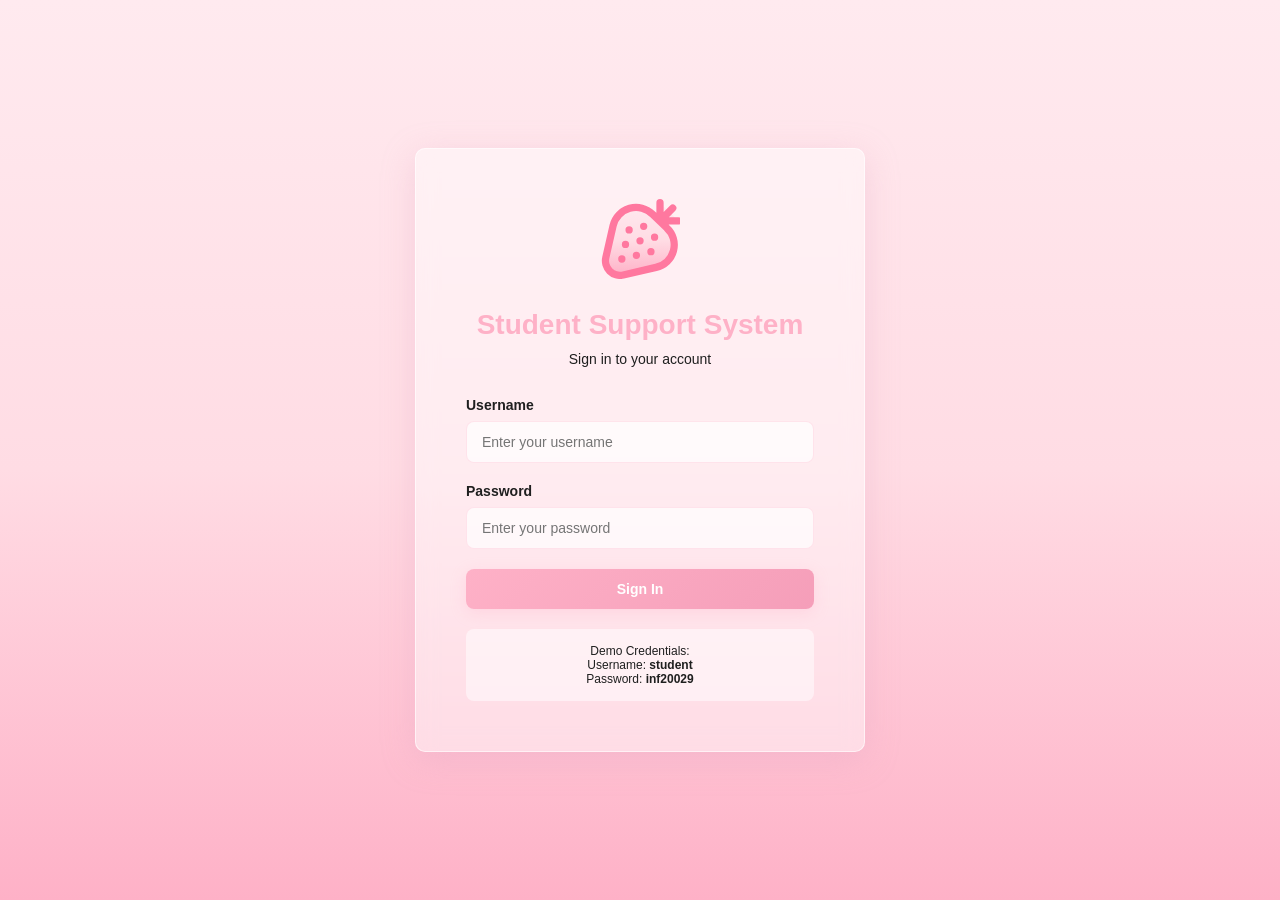
==== appointments.html @ 7bdc446b "web update ver 1" ====
<!DOCTYPE html>
<html lang="en">
<head>
    <meta charset="UTF-8">
    <meta name="viewport" content="width=device-width, initial-scale=1.0">
    <title>Appointments - Student Support System</title>
    <link rel="stylesheet" href="styles/styles.css">
</head>
<body>
    <div id="navbar-container"></div>
    
    <main class="main-content">
        <div class="container">
            <section class="appointments-section">
                <h1>Appointments</h1>
                
                <!-- Upcoming Appointments -->
                <div class="card glass-card">
                    <div class="card-header">
                        <h2>📅 Upcoming Appointments</h2>
                    </div>
                    <div class="card-body">
                        <div id="upcomingList" class="appointments-list">
                            <p class="placeholder-text">No upcoming appointments scheduled.</p>
                        </div>
                    </div>
                </div>

                <!-- Appointment Requests -->
                <div class="card glass-card">
                    <div class="card-header">
                        <h2>⏳ Appointment Requests</h2>
                    </div>
                    <div class="card-body">
                        <p class="section-description">Staff has requested appointments with you</p>
                        <div id="requestsList" class="appointments-list">
                            <p class="placeholder-text">No pending appointment requests.</p>
                        </div>
                    </div>
                </div>

                <!-- Past Appointments -->
                <div class="card glass-card">
                    <div class="card-header">
                        <h2>✓ Past Appointments</h2>
                    </div>
                    <div class="card-body">
                        <div id="pastList" class="appointments-list">
                            <p class="placeholder-text">No past appointments.</p>
                        </div>
                    </div>
                </div>
            </section>
        </div>
    </main>

    <!-- Appointment Detail Modal -->
    <div id="appointmentModal" class="modal">
        <div class="modal-content">
            <span class="close">&times;</span>
            <div id="appointmentDetail"></div>
        </div>
    </div>

    <div id="footer-container"></div>
    
    <script src="scripts/scripts.js"></script>
</body>
</html>
---- styles/styles.css ----
/*
 * Student Support System - Main Stylesheet
 * Colors:
 * - Background: linear-gradient(180deg, #FFEAEF 0%, #FFDCE4 52.08%, #FEB1C7 100%)
 * - Primary: #FEB1C7
 * - Secondary: #ffdce4
 * - Text: #1f1f1f
 */

* {
    margin: 0;
    padding: 0;
    box-sizing: border-box;
}

html, body {
    min-height: 100%;
    font-family: 'Segoe UI', Tahoma, Geneva, Verdana, sans-serif;
    color: #1f1f1f;
}

html {
    background: linear-gradient(180deg, #FFEAEF 0%, #FFDCE4 52.08%, #FEB1C7 100%);
}

body {
    background: transparent;
    min-height: 100vh;
    min-height: 100dvh;
    display: flex;
    flex-direction: column;
}

/* ============================================
   LOGIN PAGE
   ============================================ */

.login-page {
    display: flex;
    align-items: center;
    justify-content: center;
    min-height: 100vh;
}

.login-container {
    width: 100%;
    padding: 20px;
}

.login-card {
    width: 100%;
    max-width: 450px;
    margin: 0 auto;
    background: rgba(255, 255, 255, 0.45);
    border: 1px solid rgba(255, 255, 255, 0.6);
    border-radius: 10px;
    backdrop-filter: blur(10px);
    -webkit-backdrop-filter: blur(10px);
    box-shadow: 0 8px 32px 0 rgba(229, 169, 194, 0.37);
    padding: 50px;
    text-align: center;
    animation: slideUp 0.5s ease-out;
}

@keyframes slideUp {
    from {
        opacity: 0;
        transform: translateY(30px);
    }
    to {
        opacity: 1;
        transform: translateY(0);
    }
}

.logo-container {
    margin-bottom: 30px;
}

.logo {
    width: 80px;
    height: 80px;
    display: block;
    margin: 0 auto;
}

.login-card h1 {
    font-size: 28px;
    margin-bottom: 10px;
    color: #FEB1C7;
}

.subtitle {
    color: #1f1f1f;
    margin-bottom: 30px;
    font-size: 14px;
}

.login-form {
    display: flex;
    flex-direction: column;
    gap: 20px;
    margin-bottom: 20px;
}

.form-group {
    display: flex;
    flex-direction: column;
    text-align: left;
}

.form-group label {
    font-weight: 600;
    margin-bottom: 8px;
    color: #1f1f1f;
    font-size: 14px;
}

.form-group input,
.form-group select,
.form-group textarea {
    padding: 12px 15px;
    border: 1px solid rgba(254, 177, 199, 0.3);
    border-radius: 8px;
    background: rgba(255, 255, 255, 0.7);
    font-size: 14px;
    color: #1f1f1f;
    transition: all 0.3s ease;
    font-family: inherit;
}

.form-group input:focus,
.form-group select:focus,
.form-group textarea:focus {
    outline: none;
    background: rgba(255, 255, 255, 0.9);
    border-color: #FEB1C7;
    box-shadow: 0 0 0 3px rgba(254, 177, 199, 0.1);
}

.form-group select,
.form-group textarea {
    resize: vertical;
}

.error-message {
    color: #d32f2f;
    font-size: 13px;
    margin-top: 5px;
    display: none;
}

.error-message.show {
    display: block;
}

.login-help {
    color: #1f1f1f;
    font-size: 12px;
    background: rgba(255, 255, 255, 0.5);
    padding: 15px;
    border-radius: 8px;
    margin-top: 20px;
}

/* ============================================
   BUTTONS
   ============================================ */

.btn {
    padding: 12px 30px;
    border: none;
    border-radius: 8px;
    font-size: 14px;
    font-weight: 600;
    cursor: pointer;
    transition: all 0.3s ease;
    display: inline-block;
    text-decoration: none;
    text-align: center;
    box-shadow: 0 4px 15px 0 rgba(254, 177, 199, 0.3);
    font-family: inherit;
}

.btn-primary {
    background: linear-gradient(135deg, #FEB1C7 0%, #f59eb9 100%);
    color: white;
}

.btn-primary:hover {
    transform: translateY(-2px);
    box-shadow: 0 6px 20px 0 rgba(254, 177, 199, 0.5);
}

.btn-primary:active {
    transform: translateY(0);
}

.btn-secondary {
    background: rgba(255, 255, 255, 0.6);
    color: #1f1f1f;
    border: 1px solid rgba(254, 177, 199, 0.4);
}

.btn-secondary:hover {
    background: rgba(255, 255, 255, 0.8);
    transform: translateY(-2px);
}

.btn-danger {
    background: linear-gradient(135deg, #ff6b6b 0%, #ff5252 100%);
    color: white;
}

.btn-danger:hover {
    transform: translateY(-2px);
    box-shadow: 0 6px 20px 0 rgba(255, 107, 107, 0.4);
}

.btn-danger:active {
    transform: translateY(0);
}

.enquiries-card-header {
    display: flex;
    align-items: center;
    gap: 12px;
}

#viewAllEnquiriesBtn {
    margin-left: auto;
}

/* ============================================
   NAVIGATION BAR
   ============================================ */

.navbar {
    background: rgba(255, 255, 255, 0.45);
    border-bottom: 1px solid rgba(255, 255, 255, 0.6);
    backdrop-filter: blur(10px);
    -webkit-backdrop-filter: blur(10px);
    box-shadow: 0 4px 15px 0 rgba(229, 169, 194, 0.2);
    position: sticky;
    top: 0;
    z-index: 100;
}

.navbar-container {
    max-width: 1200px;
    margin: 0 auto;
    padding: 15px 20px;
    display: flex;
    justify-content: space-between;
    align-items: center;
}

.navbar-brand {
    display: flex;
    align-items: center;
    gap: 10px;
    cursor: pointer;
}

.navbar-logo {
    width: 40px;
    height: 40px;
}

.navbar-title {
    font-weight: 700;
    font-size: 18px;
    color: #FEB1C7;
}

.navbar-menu {
    display: flex;
    list-style: none;
    gap: 30px;
}

.nav-link {
    color: #1f1f1f;
    text-decoration: none;
    font-weight: 600;
    font-size: 14px;
    position: relative;
    transition: color 0.3s ease;
}

.nav-link::after {
    content: '';
    position: absolute;
    bottom: -5px;
    left: 0;
    width: 0;
    height: 2px;
    background: #FEB1C7;
    transition: width 0.3s ease;
}

.nav-link:hover {
    color: #FEB1C7;
}

.nav-link:hover::after {
    width: 100%;
}

.nav-link.active {
    color: #FEB1C7;
}

.nav-link.active::after {
    width: 100%;
}

.navbar-toggle {
    display: none;
    flex-direction: column;
    cursor: pointer;
    gap: 5px;
}

.navbar-toggle span {
    width: 25px;
    height: 3px;
    background: #1f1f1f;
    border-radius: 2px;
    transition: all 0.3s ease;
}

/* ============================================
   MAIN CONTENT
   ============================================ */

.main-content {
    flex: 1;
    padding: 40px 20px;
}

.container {
    max-width: 1200px;
    margin: 0 auto;
}

.dashboard-section,
.enquiries-page-section,
.appointments-section,
.settings-section {
    display: flex;
    flex-direction: column;
    gap: 30px;
}

.dashboard-section h1,
.enquiries-page-section h1,
.appointments-section h1,
.settings-section h1 {
    font-size: 32px;
    color: #1f1f1f;
    margin-bottom: 10px;
}

.dashboard-header {
    display: flex;
    justify-content: space-between;
    align-items: center;
    gap: 16px;
}

.notification-icon-btn {
    position: relative;
    width: 48px;
    height: 48px;
    border: 1px solid rgba(254, 177, 199, 0.4);
    border-radius: 50%;
    background: rgba(255, 255, 255, 0.7);
    box-shadow: 0 6px 20px 0 rgba(229, 169, 194, 0.28);
    cursor: pointer;
    transition: transform 0.25s ease, box-shadow 0.25s ease, background 0.25s ease;
}

.notification-icon-btn:hover {
    transform: translateY(-2px);
    background: rgba(255, 255, 255, 0.9);
    box-shadow: 0 10px 24px 0 rgba(229, 169, 194, 0.4);
}

.notification-icon {
    font-size: 22px;
    line-height: 1;
}

.notification-count {
    position: absolute;
    top: -4px;
    right: -4px;
    min-width: 22px;
    height: 22px;
    border-radius: 11px;
    background: #FEB1C7;
    color: #ffffff;
    font-size: 12px;
    font-weight: 700;
    display: inline-flex;
    align-items: center;
    justify-content: center;
    padding: 0 6px;
}

.notification-overlay {
    position: fixed;
    inset: 0;
    background: rgba(31, 31, 31, 0.35);
    backdrop-filter: blur(4px);
    -webkit-backdrop-filter: blur(4px);
    display: none;
    justify-content: center;
    align-items: flex-start;
    z-index: 220;
    padding: 100px 16px 24px;
}

.notification-overlay.show {
    display: flex;
}

.notification-panel {
    width: 100%;
    max-width: 520px;
    border-radius: 14px;
    overflow: hidden;
}

.notification-panel-header {
    display: flex;
    justify-content: space-between;
    align-items: center;
    padding: 16px 20px;
    background: rgba(254, 177, 199, 0.2);
    border-bottom: 1px solid rgba(255, 255, 255, 0.4);
}

.notification-panel-header h2 {
    font-size: 18px;
    margin: 0;
}

.notification-close-btn {
    border: none;
    background: transparent;
    color: #1f1f1f;
    font-size: 30px;
    line-height: 1;
    cursor: pointer;
}

.notification-list {
    padding: 16px;
}

/* ============================================
   GLASS MORPHISM CARDS
   ============================================ */

.glass-card {
    background: rgba(255, 255, 255, 0.45);
    border: 1px solid rgba(255, 255, 255, 0.6);
    border-radius: 15px;
    backdrop-filter: blur(10px);
    -webkit-backdrop-filter: blur(10px);
    box-shadow: 0 8px 32px 0 rgba(229, 169, 194, 0.37);
    overflow: hidden;
    transition: all 0.3s ease;
}

.glass-card:hover {
    box-shadow: 0 12px 40px 0 rgba(229, 169, 194, 0.5);
    transform: translateY(-5px);
}

.card-header {
    background: rgba(254, 177, 199, 0.2);
    padding: 20px;
    border-bottom: 1px solid rgba(255, 255, 255, 0.4);
}

.card-header h2 {
    font-size: 18px;
    color: #1f1f1f;
    margin: 0;
}

.card-body {
    padding: 25px;
}

.card {
    background: rgba(255, 255, 255, 0.45);
    border: 1px solid rgba(255, 255, 255, 0.6);
    border-radius: 15px;
    backdrop-filter: blur(10px);
    -webkit-backdrop-filter: blur(10px);
    box-shadow: 0 8px 32px 0 rgba(229, 169, 194, 0.37);
    overflow: hidden;
}

/* ============================================
   FORMS
   ============================================ */

.enquiry-form {
    display: flex;
    flex-direction: column;
    gap: 20px;
}

.settings-form {
    display: flex;
    flex-direction: column;
    gap: 20px;
}

.form-row {
    display: grid;
    grid-template-columns: 1fr 1fr;
    gap: 20px;
}

/* ============================================
   AI RESPONSE & NOTIFICATIONS
   ============================================ */

.ai-response-content {
    background: rgba(254, 177, 199, 0.1);
    padding: 15px;
    border-radius: 8px;
    margin-bottom: 20px;
    line-height: 1.6;
}

.notification-item {
    display: flex;
    gap: 15px;
    padding: 12px;
    background: rgba(254, 177, 199, 0.1);
    border-radius: 8px;
    margin-bottom: 10px;
    align-items: flex-start;
}

.notification-badge {
    display: inline-flex;
    align-items: center;
    justify-content: center;
    width: 28px;
    height: 28px;
    background: #FEB1C7;
    color: white;
    border-radius: 50%;
    font-weight: 700;
    font-size: 12px;
    flex-shrink: 0;
}

.notification-item p {
    margin: 0;
    color: #1f1f1f;
}

.response-actions {
    display: flex;
    gap: 10px;
    margin-top: 20px;
}

.response-actions .btn {
    flex: 1;
}

/* ============================================
   ENQUIRIES & APPOINTMENTS LIST
   ============================================ */

.enquiries-list,
.appointments-list {
    display: flex;
    flex-direction: column;
    gap: 15px;
}

.enquiry-item,
.appointment-item {
    background: rgba(254, 177, 199, 0.1);
    border-left: 4px solid #FEB1C7;
    padding: 15px;
    border-radius: 8px;
    cursor: pointer;
    transition: all 0.3s ease;
}

.enquiry-item:hover,
.appointment-item:hover {
    background: rgba(254, 177, 199, 0.2);
    transform: translateX(5px);
}

.enquiry-item h3,
.appointment-item h3 {
    margin: 0 0 8px 0;
    font-size: 16px;
    color: #1f1f1f;
}

.enquiry-item p,
.appointment-item p {
    margin: 0;
    font-size: 13px;
    color: #1f1f1f;
    opacity: 0.8;
}

.enquiry-item .status-badge,
.appointment-item .status-badge {
    display: inline-block;
    padding: 4px 10px;
    border-radius: 20px;
    font-size: 11px;
    font-weight: 600;
    margin-top: 8px;
}

.status-badge.pending {
    background: rgba(255, 193, 7, 0.2);
    color: #f57f17;
}

.status-badge.completed {
    background: rgba(76, 175, 80, 0.2);
    color: #388e3c;
}

.status-badge.in-progress {
    background: rgba(33, 150, 243, 0.2);
    color: #1565c0;
}

.status-badge.resolved {
    background: rgba(76, 175, 80, 0.2);
    color: #388e3c;
}

.status-badge.not-resolved {
    background: rgba(255, 107, 107, 0.2);
    color: #c62828;
}

.enquiries-search-group {
    margin-bottom: 20px;
}

.enquiry-history-list {
    display: grid;
    grid-template-columns: 1fr;
    gap: 16px;
}

.enquiry-history-item {
    border: 1px solid rgba(254, 177, 199, 0.35);
    background: rgba(255, 255, 255, 0.55);
    border-radius: 12px;
    padding: 16px;
}

.enquiry-history-top {
    display: flex;
    justify-content: space-between;
    align-items: center;
    gap: 12px;
    margin-bottom: 12px;
}

.enquiry-history-top h3 {
    margin: 0;
    font-size: 17px;
}

.enquiry-history-meta {
    display: grid;
    grid-template-columns: repeat(2, minmax(0, 1fr));
    gap: 8px 14px;
    margin-bottom: 12px;
}

.enquiry-history-meta p,
.enquiry-history-body p {
    margin: 0;
    font-size: 13px;
    line-height: 1.45;
}

.enquiry-history-body {
    display: grid;
    gap: 8px;
}

.placeholder-text {
    color: #1f1f1f;
    opacity: 0.6;
    text-align: center;
    padding: 30px 0;
    font-size: 14px;
}

/* ============================================
   APPOINTMENTS DETAIL
   ============================================ */

.appointment-detail-content h2 {
    margin-bottom: 20px;
    font-size: 22px;
}

.appointment-info {
    display: grid;
    gap: 15px;
    margin-bottom: 20px;
}

.info-item {
    display: flex;
    justify-content: space-between;
    padding: 10px 0;
    border-bottom: 1px solid rgba(254, 177, 199, 0.2);
}

.info-label {
    font-weight: 600;
    color: #1f1f1f;
}

.info-value {
    color: #1f1f1f;
    opacity: 0.8;
}

/* ============================================
   SETTINGS
   ============================================ */

.settings-option {
    padding: 20px 0;
}

.settings-option:not(:last-child) {
    border-bottom: 1px solid rgba(254, 177, 199, 0.2);
}

.settings-option h3 {
    margin: 0 0 8px 0;
    font-size: 16px;
    color: #1f1f1f;
}

.settings-option p {
    margin: 0 0 12px 0;
    font-size: 13px;
    color: #1f1f1f;
    opacity: 0.7;
}

.settings-form .form-row {
    grid-template-columns: 1fr;
}

.settings-option label {
    display: flex;
    align-items: center;
    gap: 10px;
    cursor: pointer;
    margin-bottom: 10px;
    color: #1f1f1f;
}

.settings-option input[type="checkbox"] {
    width: 18px;
    height: 18px;
    cursor: pointer;
    accent-color: #FEB1C7;
}

.danger-zone {
    border-color: rgba(255, 107, 107, 0.3);
}

.danger-zone .card-header {
    background: rgba(255, 107, 107, 0.1);
}

/* ============================================
   MODAL
   ============================================ */

.modal {
    display: none;
    position: fixed;
    z-index: 200;
    left: 0;
    top: 0;
    width: 100%;
    height: 100%;
    background-color: rgba(31, 31, 31, 0.5);
    backdrop-filter: blur(5px);
}

.modal.show {
    display: flex;
    align-items: center;
    justify-content: center;
}

.modal-content {
    background: rgba(255, 255, 255, 0.95);
    padding: 30px;
    border-radius: 15px;
    border: 1px solid rgba(255, 255, 255, 0.6);
    position: relative;
    max-width: 600px;
    width: 90%;
    max-height: 80vh;
    overflow-y: auto;
    box-shadow: 0 8px 32px 0 rgba(229, 169, 194, 0.37);
}

.close {
    position: absolute;
    right: 15px;
    top: 15px;
    font-size: 28px;
    font-weight: bold;
    cursor: pointer;
    color: #1f1f1f;
    transition: color 0.3s ease;
}

.close:hover {
    color: #FEB1C7;
}

/* ============================================
   FOOTER
   ============================================ */

.footer {
    background: rgba(255, 255, 255, 0.45);
    border-top: 1px solid rgba(255, 255, 255, 0.6);
    backdrop-filter: blur(10px);
    -webkit-backdrop-filter: blur(10px);
    padding: 40px 20px 20px;
    margin-top: 40px;
}

.footer-container {
    max-width: 1200px;
    margin: 0 auto;
}

.footer-content {
    display: grid;
    grid-template-columns: repeat(auto-fit, minmax(250px, 1fr));
    gap: 30px;
    margin-bottom: 30px;
}

.footer-section h3,
.footer-section h4 {
    color: #FEB1C7;
    margin-bottom: 12px;
}

.footer-section p {
    color: #1f1f1f;
    font-size: 13px;
    line-height: 1.6;
}

.footer-section ul {
    list-style: none;
}

.footer-section a {
    color: #1f1f1f;
    text-decoration: none;
    font-size: 13px;
    transition: color 0.3s ease;
}

.footer-section a:hover {
    color: #FEB1C7;
}

.footer-bottom {
    text-align: center;
    padding-top: 20px;
    border-top: 1px solid rgba(254, 177, 199, 0.2);
    color: #1f1f1f;
    font-size: 12px;
}

/* ============================================
   RESPONSIVE DESIGN
   ============================================ */

@media (max-width: 768px) {
    .navbar-menu {
        display: none;
    }

    .navbar-toggle {
        display: flex;
    }

    .navbar-menu.active {
        display: flex;
        flex-direction: column;
        position: absolute;
        top: 60px;
        left: 0;
        right: 0;
        background: rgba(255, 255, 255, 0.95);
        border-bottom: 1px solid rgba(254, 177, 199, 0.2);
        padding: 20px;
        gap: 10px;
        z-index: 99;
    }

    .login-card {
        padding: 30px 20px;
    }

    .form-row {
        grid-template-columns: 1fr;
    }

    .response-actions {
        flex-direction: column;
    }

    .response-actions .btn {
        width: 100%;
    }

    .dashboard-section h1,
    .enquiries-page-section h1,
    .appointments-section h1,
    .settings-section h1 {
        font-size: 24px;
    }

    .dashboard-header {
        align-items: flex-start;
    }

    .card-header h2 {
        font-size: 16px;
    }

    .footer-content {
        grid-template-columns: 1fr;
    }

    .modal-content {
        width: 95%;
    }

    .main-content {
        padding: 20px 10px;
    }
}

@media (max-width: 480px) {
    .login-card {
        padding: 20px;
    }

    .navbar-container {
        padding: 10px 15px;
    }

    .navbar-title {
        font-size: 14px;
    }

    .navbar-logo {
        width: 35px;
        height: 35px;
    }

    .btn {
        padding: 10px 20px;
        font-size: 13px;
    }

    .dashboard-section h1,
    .enquiries-page-section h1,
    .appointments-section h1,
    .settings-section h1 {
        font-size: 20px;
    }

    .enquiry-history-meta {
        grid-template-columns: 1fr;
    }

    .notification-icon-btn {
        width: 44px;
        height: 44px;
    }

    .notification-overlay {
        padding-top: 84px;
    }

    .card-body {
        padding: 15px;
    }

    .card-header {
        padding: 15px;
    }

    .notification-item {
        gap: 10px;
    }
}
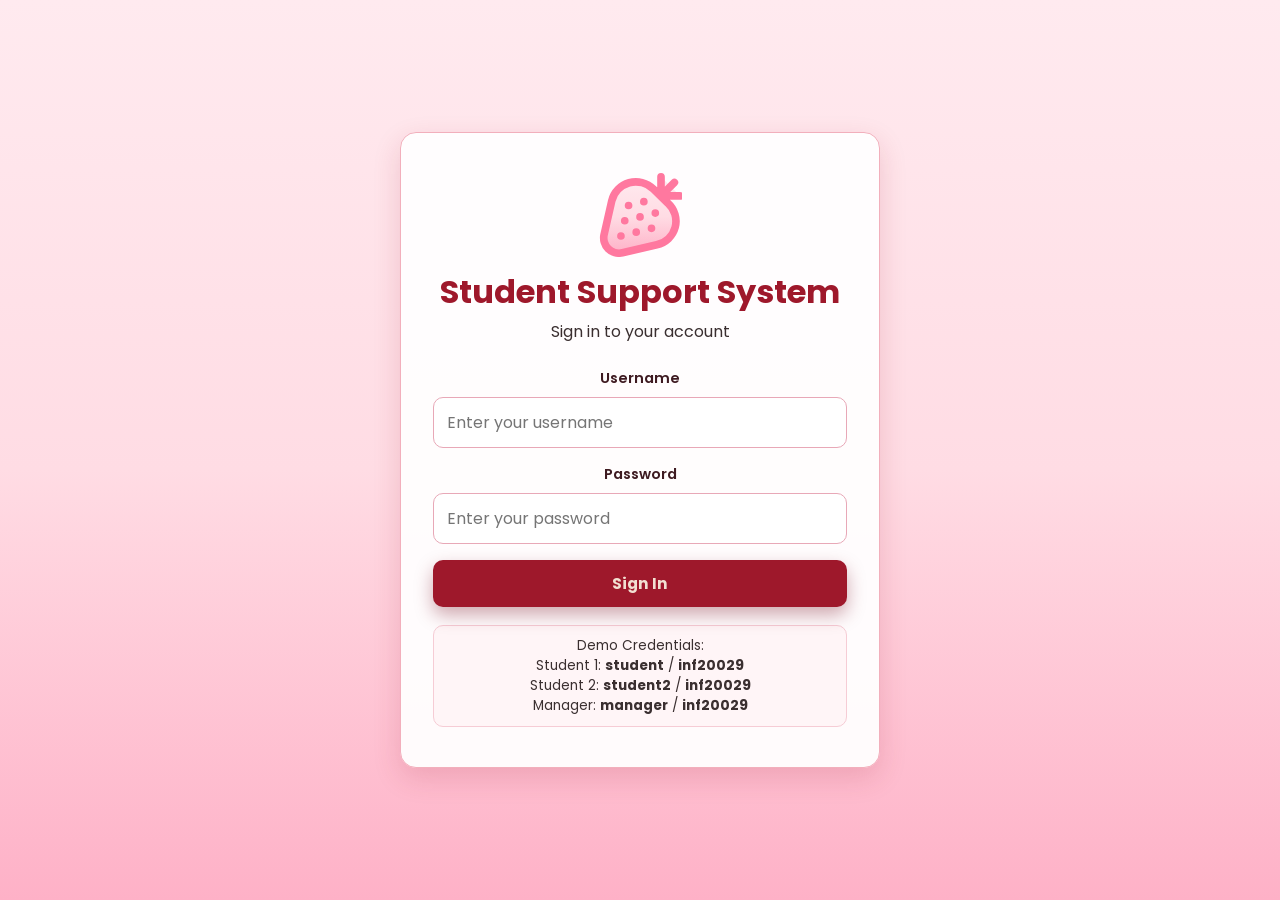
==== commit 14738798: "function update: 2 sided web, change theme to achieve higher contrast, remove AI query and include a" ====
--- a/appointments.html
+++ b/appointments.html
@@ -8,62 +8,141 @@
 </head>
 <body>
     <div id="navbar-container"></div>
-    
+
     <main class="main-content">
         <div class="container">
             <section class="appointments-section">
                 <h1>Appointments</h1>
-                
-                <!-- Upcoming Appointments -->
-                <div class="card glass-card">
+
+                <article class="card manager-only" id="managerRequestCard" hidden>
                     <div class="card-header">
-                        <h2>📅 Upcoming Appointments</h2>
+                        <h2>Request Appointment (Manager)</h2>
                     </div>
                     <div class="card-body">
-                        <div id="upcomingList" class="appointments-list">
-                            <p class="placeholder-text">No upcoming appointments scheduled.</p>
+                        <form id="managerRequestForm" class="enquiry-form">
+                            <div class="form-group">
+                                <label for="managerEnquirySelect">Pending Enquiry</label>
+                                <select id="managerEnquirySelect" required></select>
+                            </div>
+                            <div class="form-group">
+                                <label for="managerStaffName">Staff Name</label>
+                                <input id="managerStaffName" type="text" placeholder="e.g. Ms. Rachel Nguyen" required>
+                            </div>
+                            <div class="form-group">
+                                <label for="managerInviteMessage">Message</label>
+                                <textarea id="managerInviteMessage" rows="3" placeholder="Add request details..." required></textarea>
+                            </div>
+                            <button type="submit" class="btn btn-primary">Create Appointment Request</button>
+                        </form>
+                    </div>
+                </article>
+
+                <article class="card">
+                    <div class="card-header">
+                        <h2>Pending Invitations</h2>
+                    </div>
+                    <div class="card-body">
+                        <p class="field-note">Students can book appointments only from staff invitations and available schedules.</p>
+                        <div class="table-wrap">
+                            <table class="data-table">
+                                <thead>
+                                    <tr>
+                                        <th>Invitation ID</th>
+                                        <th>Staff In Charge</th>
+                                        <th>Linked Enquiry</th>
+                                        <th>Message</th>
+                                        <th>Action</th>
+                                    </tr>
+                                </thead>
+                                <tbody id="invitationTableBody">
+                                    <tr>
+                                        <td colspan="5" class="empty-cell">No pending invitations.</td>
+                                    </tr>
+                                </tbody>
+                            </table>
                         </div>
                     </div>
-                </div>
+                </article>
 
-                <!-- Appointment Requests -->
-                <div class="card glass-card">
+                <article class="card">
                     <div class="card-header">
-                        <h2>⏳ Appointment Requests</h2>
+                        <h2>Upcoming Appointments</h2>
                     </div>
                     <div class="card-body">
-                        <p class="section-description">Staff has requested appointments with you</p>
-                        <div id="requestsList" class="appointments-list">
-                            <p class="placeholder-text">No pending appointment requests.</p>
+                        <div class="table-wrap">
+                            <table class="data-table">
+                                <thead>
+                                    <tr>
+                                        <th>Appointment ID</th>
+                                        <th>Enquiry ID</th>
+                                        <th>Staff</th>
+                                        <th>DateTime</th>
+                                        <th>Location</th>
+                                        <th>View</th>
+                                    </tr>
+                                </thead>
+                                <tbody id="upcomingAppointmentBody">
+                                    <tr>
+                                        <td colspan="6" class="empty-cell">No upcoming appointments.</td>
+                                    </tr>
+                                </tbody>
+                            </table>
                         </div>
                     </div>
-                </div>
+                </article>
 
-                <!-- Past Appointments -->
-                <div class="card glass-card">
+                <article class="card">
                     <div class="card-header">
-                        <h2>✓ Past Appointments</h2>
+                        <h2>Past Appointments</h2>
                     </div>
                     <div class="card-body">
-                        <div id="pastList" class="appointments-list">
-                            <p class="placeholder-text">No past appointments.</p>
+                        <div class="table-wrap">
+                            <table class="data-table">
+                                <thead>
+                                    <tr>
+                                        <th>Appointment ID</th>
+                                        <th>Enquiry ID</th>
+                                        <th>Staff</th>
+                                        <th>DateTime</th>
+                                        <th>Location</th>
+                                        <th>View</th>
+                                    </tr>
+                                </thead>
+                                <tbody id="pastAppointmentBody">
+                                    <tr>
+                                        <td colspan="6" class="empty-cell">No past appointments.</td>
+                                    </tr>
+                                </tbody>
+                            </table>
                         </div>
                     </div>
-                </div>
+                </article>
             </section>
         </div>
     </main>
 
-    <!-- Appointment Detail Modal -->
-    <div id="appointmentModal" class="modal">
+    <div id="appointmentDetailModal" class="modal">
         <div class="modal-content">
-            <span class="close">&times;</span>
-            <div id="appointmentDetail"></div>
+            <button id="appointmentDetailClose" class="close" type="button" aria-label="Close appointment detail">&times;</button>
+            <h2>Appointment Detail</h2>
+            <div id="appointmentDetailBody"></div>
+        </div>
+    </div>
+
+    <div id="bookingModal" class="modal">
+        <div class="modal-content">
+            <button id="bookingClose" class="close" type="button" aria-label="Close booking modal">&times;</button>
+            <h2 id="bookingTitle">Book Appointment</h2>
+            <p class="field-note">Select one available schedule. Unavailable slots are disabled.</p>
+            <div id="bookingSlots" class="booking-slot-grid"></div>
+            <div class="modal-footer-actions">
+                <button id="confirmBookingBtn" type="button" class="btn btn-primary">Confirm Booking</button>
+            </div>
         </div>
     </div>
 
     <div id="footer-container"></div>
-    
+
     <script src="scripts/scripts.js"></script>
 </body>
 </html>
--- a/styles/styles.css
+++ b/styles/styles.css
@@ -1,11 +1,17 @@
-/*
- * Student Support System - Main Stylesheet
- * Colors:
- * - Background: linear-gradient(180deg, #FFEAEF 0%, #FFDCE4 52.08%, #FEB1C7 100%)
- * - Primary: #FEB1C7
- * - Secondary: #ffdce4
- * - Text: #1f1f1f
- */
+@import url('https://fonts.googleapis.com/css2?family=Poppins:wght@400;500;600;700;800&display=swap');
+
+:root {
+    --bg-gradient: linear-gradient(180deg, #FFEAEF 0%, #FFDCE4 52.08%, #FEB1C7 100%);
+    --primary: #9e182b;
+    --primary-text: #f2e0d2;
+    --secondary: #f9cb56;
+    --secondary-text: #9e182b;
+    --ink: #1f1f1f;
+    --card-bg: rgba(255, 255, 255, 0.94);
+    --card-border: #f2afbc;
+    --card-shadow: 0 10px 28px rgba(158, 24, 43, 0.16);
+    --focus-ring: 0 0 0 3px rgba(249, 203, 86, 0.45);
+}
 
 * {
     margin: 0;
@@ -13,14 +19,15 @@
     box-sizing: border-box;
 }
 
-html, body {
+html,
+body {
     min-height: 100%;
-    font-family: 'Segoe UI', Tahoma, Geneva, Verdana, sans-serif;
-    color: #1f1f1f;
+    font-family: 'Poppins', sans-serif;
+    color: var(--ink);
 }
 
 html {
-    background: linear-gradient(180deg, #FFEAEF 0%, #FFDCE4 52.08%, #FEB1C7 100%);
+    background: var(--bg-gradient);
 }
 
 body {
@@ -31,377 +38,579 @@
     flex-direction: column;
 }
 
-/* ============================================
-   LOGIN PAGE
-   ============================================ */
+.main-content {
+    flex: 1;
+    padding: 36px 20px;
+}
+
+.container {
+    width: min(1220px, 100%);
+    margin: 0 auto;
+}
+
+h1 {
+    font-size: clamp(1.5rem, 1.2rem + 1.2vw, 2rem);
+    line-height: 1.2;
+    color: var(--ink);
+}
+
+h2 {
+    font-size: clamp(1.1rem, 1rem + 0.4vw, 1.35rem);
+}
+
+/* Login */
 
 .login-page {
     display: flex;
     align-items: center;
     justify-content: center;
-    min-height: 100vh;
+    padding: 24px;
 }
 
 .login-container {
     width: 100%;
+    max-width: 480px;
+}
+
+.login-card {
+    background: var(--card-bg);
+    border: 1px solid var(--card-border);
+    border-radius: 16px;
+    box-shadow: var(--card-shadow);
+    padding: 40px 32px;
+    text-align: center;
+}
+
+.logo {
+    width: 84px;
+    height: 84px;
+    margin: 0 auto 16px;
+    display: block;
+}
+
+.login-card h1 {
+    color: var(--primary);
+    margin-bottom: 8px;
+}
+
+.subtitle {
+    color: #3a2f30;
+    margin-bottom: 24px;
+}
+
+.login-form {
+    display: grid;
+    gap: 16px;
+}
+
+.login-help {
+    margin-top: 18px;
+    font-size: 0.85rem;
+    color: #3a2f30;
+    background: #fff5f7;
+    border: 1px solid #f6ccd5;
+    border-radius: 10px;
+    padding: 10px;
+}
+
+/* Navbar */
+
+.navbar {
+    background: var(--primary);
+    color: var(--primary-text);
+    border-bottom: 1px solid rgba(242, 224, 210, 0.35);
+    box-shadow: 0 8px 20px rgba(107, 11, 25, 0.35);
+    position: sticky;
+    top: 0;
+    z-index: 100;
+}
+
+.navbar-container {
+    width: min(1220px, 100%);
+    margin: 0 auto;
+    padding: 14px 20px;
+    display: flex;
+    align-items: center;
+    justify-content: space-between;
+    gap: 16px;
+}
+
+.navbar-brand {
+    display: flex;
+    align-items: center;
+    gap: 10px;
+}
+
+.navbar-logo {
+    width: 40px;
+    height: 40px;
+}
+
+.navbar-title {
+    color: var(--primary-text);
+    font-weight: 700;
+    letter-spacing: 0.3px;
+}
+
+.navbar-menu {
+    list-style: none;
+    display: flex;
+    align-items: center;
+    gap: 22px;
+}
+
+.nav-link {
+    color: var(--primary-text);
+    text-decoration: none;
+    font-weight: 600;
+    font-size: 0.92rem;
+    position: relative;
+    padding-bottom: 2px;
+}
+
+.nav-link::after {
+    content: '';
+    position: absolute;
+    left: 0;
+    bottom: -5px;
+    width: 0;
+    height: 2px;
+    background: var(--secondary);
+    transition: width 0.25s ease;
+}
+
+.nav-link:hover,
+.nav-link.active {
+    color: #fff8ee;
+}
+
+.nav-link:hover::after,
+.nav-link.active::after {
+    width: 100%;
+}
+
+.navbar-toggle {
+    display: none;
+    flex-direction: column;
+    gap: 5px;
+    cursor: pointer;
+}
+
+.navbar-toggle span {
+    width: 24px;
+    height: 3px;
+    border-radius: 2px;
+    background: var(--primary-text);
+}
+
+/* Cards */
+
+.card {
+    background: var(--card-bg);
+    border: 1px solid var(--card-border);
+    border-radius: 16px;
+    box-shadow: var(--card-shadow);
+    overflow: hidden;
+}
+
+.card-header {
+    background: linear-gradient(180deg, #fff8fa 0%, #ffeef2 100%);
+    border-bottom: 1px solid #f4c5cf;
+    padding: 18px 20px;
+}
+
+.card-header h2 {
+    color: #3e1820;
+}
+
+.card-body {
     padding: 20px;
 }
 
-.login-card {
-    width: 100%;
-    max-width: 450px;
-    margin: 0 auto;
-    background: rgba(255, 255, 255, 0.45);
-    border: 1px solid rgba(255, 255, 255, 0.6);
-    border-radius: 10px;
-    backdrop-filter: blur(10px);
-    -webkit-backdrop-filter: blur(10px);
-    box-shadow: 0 8px 32px 0 rgba(229, 169, 194, 0.37);
-    padding: 50px;
-    text-align: center;
-    animation: slideUp 0.5s ease-out;
-}
-
-@keyframes slideUp {
-    from {
-        opacity: 0;
-        transform: translateY(30px);
-    }
-    to {
-        opacity: 1;
-        transform: translateY(0);
-    }
-}
-
-.logo-container {
-    margin-bottom: 30px;
-}
-
-.logo {
-    width: 80px;
-    height: 80px;
-    display: block;
-    margin: 0 auto;
-}
-
-.login-card h1 {
-    font-size: 28px;
-    margin-bottom: 10px;
-    color: #FEB1C7;
-}
-
-.subtitle {
-    color: #1f1f1f;
-    margin-bottom: 30px;
-    font-size: 14px;
-}
-
-.login-form {
-    display: flex;
-    flex-direction: column;
+.dashboard-section,
+.enquiries-page-section,
+.appointments-section,
+.settings-section {
+    display: grid;
+    gap: 22px;
+}
+
+.dashboard-grid {
+    display: grid;
+    grid-template-columns: 1.8fr 1fr;
     gap: 20px;
-    margin-bottom: 20px;
-}
+    align-items: start;
+}
+
+.dashboard-main,
+.dashboard-side {
+    display: grid;
+    gap: 20px;
+}
+
+.sticky-side-card {
+    position: sticky;
+    top: 88px;
+}
+
+.dashboard-header {
+    display: flex;
+    align-items: center;
+    justify-content: space-between;
+    gap: 14px;
+}
+
+.role-greeting {
+    margin-top: 4px;
+    color: #5b2730;
+    font-size: 0.92rem;
+    font-weight: 600;
+}
+
+.manager-metric-grid {
+    display: grid;
+    grid-template-columns: repeat(3, minmax(0, 1fr));
+    gap: 12px;
+}
+
+.metric-item {
+    background: #fff5f8;
+    border: 1px solid #f2c1cd;
+    border-radius: 12px;
+    padding: 14px;
+}
+
+.metric-label {
+    font-size: 0.83rem;
+    color: #6d3a45;
+    margin-bottom: 8px;
+}
+
+.metric-value {
+    font-size: 1.7rem;
+    color: #8b1a2f;
+    font-weight: 800;
+    line-height: 1;
+}
+
+.staff-kpi-grid {
+    display: grid;
+    grid-template-columns: repeat(auto-fit, minmax(210px, 1fr));
+    gap: 12px;
+}
+
+.staff-kpi-card {
+    border: 1px solid #f0b9c7;
+    border-radius: 12px;
+    background: #fff;
+    padding: 14px;
+    text-align: left;
+    cursor: pointer;
+    transition: transform 0.2s ease, box-shadow 0.2s ease;
+}
+
+.staff-kpi-card:hover {
+    transform: translateY(-2px);
+    box-shadow: 0 10px 18px rgba(133, 25, 47, 0.14);
+}
+
+.staff-kpi-card h3 {
+    color: #4e1b26;
+    margin-bottom: 8px;
+}
+
+.staff-kpi-card p {
+    color: #312325;
+    font-size: 0.87rem;
+    margin-bottom: 4px;
+}
+
+/* Forms */
 
 .form-group {
-    display: flex;
-    flex-direction: column;
-    text-align: left;
+    display: grid;
+    gap: 8px;
 }
 
 .form-group label {
+    font-size: 0.9rem;
+    color: #3e1b21;
     font-weight: 600;
-    margin-bottom: 8px;
-    color: #1f1f1f;
-    font-size: 14px;
 }
 
 .form-group input,
 .form-group select,
 .form-group textarea {
-    padding: 12px 15px;
-    border: 1px solid rgba(254, 177, 199, 0.3);
-    border-radius: 8px;
-    background: rgba(255, 255, 255, 0.7);
-    font-size: 14px;
-    color: #1f1f1f;
-    transition: all 0.3s ease;
-    font-family: inherit;
+    width: 100%;
+    border: 1px solid #e8a8b7;
+    border-radius: 10px;
+    padding: 12px 13px;
+    background: #fff;
+    color: var(--ink);
+    font: inherit;
 }
 
 .form-group input:focus,
 .form-group select:focus,
 .form-group textarea:focus {
     outline: none;
-    background: rgba(255, 255, 255, 0.9);
-    border-color: #FEB1C7;
-    box-shadow: 0 0 0 3px rgba(254, 177, 199, 0.1);
-}
-
-.form-group select,
-.form-group textarea {
-    resize: vertical;
+    border-color: #ce3f5a;
+    box-shadow: var(--focus-ring);
+}
+
+.field-note {
+    color: #56343a;
+    font-size: 0.86rem;
 }
 
 .error-message {
-    color: #d32f2f;
-    font-size: 13px;
-    margin-top: 5px;
     display: none;
+    color: #b20020;
+    font-size: 0.86rem;
+    background: #ffe6ea;
+    border: 1px solid #ffc0cb;
+    border-radius: 8px;
+    padding: 8px 10px;
 }
 
 .error-message.show {
     display: block;
 }
 
-.login-help {
-    color: #1f1f1f;
-    font-size: 12px;
-    background: rgba(255, 255, 255, 0.5);
-    padding: 15px;
-    border-radius: 8px;
-    margin-top: 20px;
-}
-
-/* ============================================
-   BUTTONS
-   ============================================ */
+.search-grid {
+    display: grid;
+    grid-template-columns: repeat(3, minmax(0, 1fr));
+    gap: 14px;
+    margin-bottom: 16px;
+}
+
+/* Buttons */
 
 .btn {
-    padding: 12px 30px;
     border: none;
-    border-radius: 8px;
-    font-size: 14px;
+    border-radius: 10px;
+    font: inherit;
+    font-weight: 700;
+    font-size: 0.95rem;
+    padding: 12px 20px;
+    text-decoration: none;
+    display: inline-flex;
+    align-items: center;
+    justify-content: center;
+    cursor: pointer;
+    transition: transform 0.2s ease, box-shadow 0.2s ease, filter 0.2s ease;
+}
+
+.btn:focus-visible {
+    outline: none;
+    box-shadow: var(--focus-ring);
+}
+
+.btn:hover {
+    transform: translateY(-1px);
+}
+
+.btn:active {
+    transform: translateY(0);
+}
+
+.btn-primary {
+    background: var(--primary);
+    color: var(--primary-text);
+    box-shadow: 0 8px 18px rgba(118, 13, 31, 0.35);
+}
+
+.btn-primary:hover {
+    filter: brightness(0.95);
+    box-shadow: 0 10px 22px rgba(97, 9, 24, 0.42);
+}
+
+.btn-secondary {
+    background: var(--secondary);
+    color: var(--secondary-text);
+    box-shadow: 0 7px 14px rgba(156, 95, 0, 0.2);
+}
+
+.btn-secondary:hover {
+    filter: brightness(0.98);
+}
+
+.btn-danger {
+    background: #c62828;
+    color: #ffffff;
+    box-shadow: 0 8px 16px rgba(147, 18, 18, 0.28);
+}
+
+.btn-sm {
+    font-size: 0.82rem;
+    padding: 7px 10px;
+}
+
+button:disabled {
+    cursor: not-allowed;
+    opacity: 0.55;
+    transform: none;
+}
+
+/* Chips */
+
+.chip-row {
+    display: flex;
+    flex-wrap: wrap;
+    gap: 8px;
+}
+
+.category-chip {
+    border: 1px solid #dda2b1;
+    background: #fff5f7;
+    color: #5e2630;
+    border-radius: 999px;
+    padding: 8px 12px;
+    font: inherit;
+    font-size: 0.82rem;
     font-weight: 600;
     cursor: pointer;
-    transition: all 0.3s ease;
-    display: inline-block;
-    text-decoration: none;
+}
+
+.category-chip:hover {
+    background: #ffe5eb;
+}
+
+.category-chip.selected {
+    background: var(--secondary);
+    border-color: #d9a623;
+    color: var(--secondary-text);
+}
+
+/* Tables */
+
+.table-wrap {
+    width: 100%;
+    overflow-x: auto;
+    border: 1px solid #efbdc9;
+    border-radius: 12px;
+}
+
+.data-table {
+    width: 100%;
+    border-collapse: collapse;
+    min-width: 860px;
+    background: #fff;
+}
+
+.data-table th,
+.data-table td {
+    padding: 11px 12px;
+    border-bottom: 1px solid #f3ced7;
+    vertical-align: top;
+    font-size: 0.88rem;
+    text-align: left;
+    color: #251c1d;
+}
+
+.data-table th {
+    background: #fff3f6;
+    color: #581f29;
+    font-size: 0.84rem;
+    text-transform: uppercase;
+    letter-spacing: 0.3px;
+}
+
+.data-table tbody tr:hover {
+    background: #fff8fa;
+}
+
+.empty-cell {
     text-align: center;
-    box-shadow: 0 4px 15px 0 rgba(254, 177, 199, 0.3);
-    font-family: inherit;
-}
-
-.btn-primary {
-    background: linear-gradient(135deg, #FEB1C7 0%, #f59eb9 100%);
-    color: white;
-}
-
-.btn-primary:hover {
-    transform: translateY(-2px);
-    box-shadow: 0 6px 20px 0 rgba(254, 177, 199, 0.5);
-}
-
-.btn-primary:active {
-    transform: translateY(0);
-}
-
-.btn-secondary {
-    background: rgba(255, 255, 255, 0.6);
-    color: #1f1f1f;
-    border: 1px solid rgba(254, 177, 199, 0.4);
-}
-
-.btn-secondary:hover {
-    background: rgba(255, 255, 255, 0.8);
-    transform: translateY(-2px);
-}
-
-.btn-danger {
-    background: linear-gradient(135deg, #ff6b6b 0%, #ff5252 100%);
-    color: white;
-}
-
-.btn-danger:hover {
-    transform: translateY(-2px);
-    box-shadow: 0 6px 20px 0 rgba(255, 107, 107, 0.4);
-}
-
-.btn-danger:active {
-    transform: translateY(0);
-}
-
-.enquiries-card-header {
-    display: flex;
-    align-items: center;
-    gap: 12px;
-}
-
-#viewAllEnquiriesBtn {
-    margin-left: auto;
-}
-
-/* ============================================
-   NAVIGATION BAR
-   ============================================ */
-
-.navbar {
-    background: rgba(255, 255, 255, 0.45);
-    border-bottom: 1px solid rgba(255, 255, 255, 0.6);
-    backdrop-filter: blur(10px);
-    -webkit-backdrop-filter: blur(10px);
-    box-shadow: 0 4px 15px 0 rgba(229, 169, 194, 0.2);
-    position: sticky;
-    top: 0;
-    z-index: 100;
-}
-
-.navbar-container {
-    max-width: 1200px;
-    margin: 0 auto;
-    padding: 15px 20px;
-    display: flex;
-    justify-content: space-between;
-    align-items: center;
-}
-
-.navbar-brand {
-    display: flex;
-    align-items: center;
-    gap: 10px;
+    color: #704950;
+}
+
+.table-actions {
+    display: flex;
+    align-items: center;
+    gap: 7px;
+    min-width: 220px;
+}
+
+.table-link {
+    color: var(--primary);
+    font-weight: 600;
+}
+
+.table-link:hover {
+    color: #7b1222;
+}
+
+/* Status */
+
+.status-pill {
+    display: inline-flex;
+    align-items: center;
+    justify-content: center;
+    border-radius: 999px;
+    padding: 4px 10px;
+    font-size: 0.76rem;
+    font-weight: 700;
+    letter-spacing: 0.2px;
+    border: 1px solid transparent;
+}
+
+.status-pill.submitted {
+    background: #fff2cf;
+    color: #6d4700;
+    border-color: #f4d47d;
+}
+
+.status-pill.resolving {
+    background: #ffe7ec;
+    color: #8c1f36;
+    border-color: #f2afbc;
+}
+
+.status-pill.appointment {
+    background: #fce7ff;
+    color: #6f1a89;
+    border-color: #d6a1e8;
+}
+
+.status-pill.resolved {
+    background: #e2f6e8;
+    color: #1d6b32;
+    border-color: #9ed6ad;
+}
+
+.status-pill.canceled {
+    background: #ffe7e7;
+    color: #8f1d1d;
+    border-color: #efb1b1;
+}
+
+/* Notification */
+
+.notification-icon-btn {
+    width: 46px;
+    height: 46px;
+    border-radius: 50%;
+    border: 1px solid #e39aad;
+    background: #fff;
+    position: relative;
     cursor: pointer;
 }
 
-.navbar-logo {
-    width: 40px;
-    height: 40px;
-}
-
-.navbar-title {
-    font-weight: 700;
-    font-size: 18px;
-    color: #FEB1C7;
-}
-
-.navbar-menu {
-    display: flex;
-    list-style: none;
-    gap: 30px;
-}
-
-.nav-link {
-    color: #1f1f1f;
-    text-decoration: none;
-    font-weight: 600;
-    font-size: 14px;
-    position: relative;
-    transition: color 0.3s ease;
-}
-
-.nav-link::after {
-    content: '';
-    position: absolute;
-    bottom: -5px;
-    left: 0;
-    width: 0;
-    height: 2px;
-    background: #FEB1C7;
-    transition: width 0.3s ease;
-}
-
-.nav-link:hover {
-    color: #FEB1C7;
-}
-
-.nav-link:hover::after {
-    width: 100%;
-}
-
-.nav-link.active {
-    color: #FEB1C7;
-}
-
-.nav-link.active::after {
-    width: 100%;
-}
-
-.navbar-toggle {
-    display: none;
-    flex-direction: column;
-    cursor: pointer;
-    gap: 5px;
-}
-
-.navbar-toggle span {
-    width: 25px;
-    height: 3px;
-    background: #1f1f1f;
-    border-radius: 2px;
-    transition: all 0.3s ease;
-}
-
-/* ============================================
-   MAIN CONTENT
-   ============================================ */
-
-.main-content {
-    flex: 1;
-    padding: 40px 20px;
-}
-
-.container {
-    max-width: 1200px;
-    margin: 0 auto;
-}
-
-.dashboard-section,
-.enquiries-page-section,
-.appointments-section,
-.settings-section {
-    display: flex;
-    flex-direction: column;
-    gap: 30px;
-}
-
-.dashboard-section h1,
-.enquiries-page-section h1,
-.appointments-section h1,
-.settings-section h1 {
-    font-size: 32px;
-    color: #1f1f1f;
-    margin-bottom: 10px;
-}
-
-.dashboard-header {
-    display: flex;
-    justify-content: space-between;
-    align-items: center;
-    gap: 16px;
-}
-
-.notification-icon-btn {
-    position: relative;
-    width: 48px;
-    height: 48px;
-    border: 1px solid rgba(254, 177, 199, 0.4);
-    border-radius: 50%;
-    background: rgba(255, 255, 255, 0.7);
-    box-shadow: 0 6px 20px 0 rgba(229, 169, 194, 0.28);
-    cursor: pointer;
-    transition: transform 0.25s ease, box-shadow 0.25s ease, background 0.25s ease;
-}
-
-.notification-icon-btn:hover {
-    transform: translateY(-2px);
-    background: rgba(255, 255, 255, 0.9);
-    box-shadow: 0 10px 24px 0 rgba(229, 169, 194, 0.4);
-}
-
 .notification-icon {
-    font-size: 22px;
-    line-height: 1;
+    font-size: 1.2rem;
 }
 
 .notification-count {
     position: absolute;
     top: -4px;
     right: -4px;
-    min-width: 22px;
-    height: 22px;
-    border-radius: 11px;
-    background: #FEB1C7;
-    color: #ffffff;
-    font-size: 12px;
+    min-width: 20px;
+    height: 20px;
+    border-radius: 999px;
+    background: var(--primary);
+    color: var(--primary-text);
+    font-size: 0.72rem;
     font-weight: 700;
     display: inline-flex;
     align-items: center;
@@ -412,14 +621,12 @@
 .notification-overlay {
     position: fixed;
     inset: 0;
-    background: rgba(31, 31, 31, 0.35);
-    backdrop-filter: blur(4px);
-    -webkit-backdrop-filter: blur(4px);
+    z-index: 210;
+    background: rgba(0, 0, 0, 0.4);
     display: none;
+    align-items: flex-start;
     justify-content: center;
-    align-items: flex-start;
-    z-index: 220;
-    padding: 100px 16px 24px;
+    padding: 92px 16px 20px;
 }
 
 .notification-overlay.show {
@@ -427,610 +634,615 @@
 }
 
 .notification-panel {
-    width: 100%;
-    max-width: 520px;
-    border-radius: 14px;
-    overflow: hidden;
+    width: min(560px, 100%);
 }
 
 .notification-panel-header {
     display: flex;
+    align-items: center;
     justify-content: space-between;
-    align-items: center;
-    padding: 16px 20px;
-    background: rgba(254, 177, 199, 0.2);
-    border-bottom: 1px solid rgba(255, 255, 255, 0.4);
-}
-
-.notification-panel-header h2 {
-    font-size: 18px;
-    margin: 0;
 }
 
 .notification-close-btn {
     border: none;
     background: transparent;
-    color: #1f1f1f;
-    font-size: 30px;
-    line-height: 1;
+    font-size: 1.8rem;
+    color: #54131f;
     cursor: pointer;
 }
 
 .notification-list {
-    padding: 16px;
-}
-
-/* ============================================
-   GLASS MORPHISM CARDS
-   ============================================ */
-
-.glass-card {
-    background: rgba(255, 255, 255, 0.45);
-    border: 1px solid rgba(255, 255, 255, 0.6);
-    border-radius: 15px;
-    backdrop-filter: blur(10px);
-    -webkit-backdrop-filter: blur(10px);
-    box-shadow: 0 8px 32px 0 rgba(229, 169, 194, 0.37);
-    overflow: hidden;
-    transition: all 0.3s ease;
-}
-
-.glass-card:hover {
-    box-shadow: 0 12px 40px 0 rgba(229, 169, 194, 0.5);
-    transform: translateY(-5px);
-}
-
-.card-header {
-    background: rgba(254, 177, 199, 0.2);
-    padding: 20px;
-    border-bottom: 1px solid rgba(255, 255, 255, 0.4);
-}
-
-.card-header h2 {
-    font-size: 18px;
-    color: #1f1f1f;
-    margin: 0;
-}
-
-.card-body {
-    padding: 25px;
-}
-
-.card {
-    background: rgba(255, 255, 255, 0.45);
-    border: 1px solid rgba(255, 255, 255, 0.6);
-    border-radius: 15px;
-    backdrop-filter: blur(10px);
-    -webkit-backdrop-filter: blur(10px);
-    box-shadow: 0 8px 32px 0 rgba(229, 169, 194, 0.37);
-    overflow: hidden;
-}
-
-/* ============================================
-   FORMS
-   ============================================ */
-
-.enquiry-form {
-    display: flex;
-    flex-direction: column;
+    padding: 16px 20px 20px;
+    display: grid;
+    gap: 10px;
+}
+
+.notification-item {
+    display: flex;
+    gap: 10px;
+    background: #fff3f6;
+    border: 1px solid #f2bfcb;
+    border-radius: 10px;
+    padding: 10px 12px;
+    color: #452027;
+}
+
+.notification-badge {
+    flex-shrink: 0;
+    width: 24px;
+    height: 24px;
+    border-radius: 50%;
+    background: var(--secondary);
+    color: var(--secondary-text);
+    display: inline-flex;
+    align-items: center;
+    justify-content: center;
+    font-size: 0.74rem;
+    font-weight: 700;
+}
+
+/* Detail blocks */
+
+.detail-grid {
+    display: grid;
+    grid-template-columns: repeat(2, minmax(0, 1fr));
+    gap: 10px 16px;
+    margin: 16px 0;
+}
+
+.detail-grid p,
+.detail-block p {
+    color: #2f2627;
+    line-height: 1.55;
+}
+
+.detail-block {
+    margin-top: 14px;
+    background: #fff7f9;
+    border: 1px solid #f5ccd6;
+    border-radius: 10px;
+    padding: 12px;
+}
+
+.detail-block h3 {
+    color: #5a1e2a;
+    margin-bottom: 6px;
+    font-size: 1rem;
+}
+
+.detail-actions {
+    margin-top: 16px;
+}
+
+.muted-text {
+    color: #78575d;
+}
+
+.placeholder-text {
+    color: #704a50;
+}
+
+.side-appointment-item {
+    display: grid;
+    gap: 8px;
+    color: #311f22;
+}
+
+.side-appointment-item .btn {
+    margin-top: 6px;
+}
+
+/* Appointments booking slots */
+
+.booking-slot-grid {
+    margin-top: 14px;
+    display: grid;
+    grid-template-columns: repeat(2, minmax(0, 1fr));
+    gap: 10px;
+}
+
+.slot-btn {
+    border-radius: 10px;
+    border: 1px solid transparent;
+    padding: 10px;
+    text-align: left;
+    font: inherit;
+    font-size: 0.84rem;
+    cursor: pointer;
+}
+
+.slot-btn.available {
+    background: #edf8ef;
+    border-color: #b9dfc2;
+    color: #1f5e2f;
+}
+
+.slot-btn.available:hover {
+    background: #dff2e4;
+}
+
+.slot-btn.available.selected {
+    border-color: #1f5e2f;
+    box-shadow: 0 0 0 2px rgba(31, 94, 47, 0.22);
+}
+
+.slot-btn.unavailable {
+    background: #f1f1f1;
+    border-color: #d8d8d8;
+    color: #777;
+}
+
+.modal-footer-actions {
+    margin-top: 16px;
+}
+
+/* Settings */
+
+.account-layout {
+    display: grid;
+    grid-template-columns: 220px 1fr;
     gap: 20px;
-}
-
-.settings-form {
-    display: flex;
-    flex-direction: column;
-    gap: 20px;
-}
-
-.form-row {
-    display: grid;
-    grid-template-columns: 1fr 1fr;
-    gap: 20px;
-}
-
-/* ============================================
-   AI RESPONSE & NOTIFICATIONS
-   ============================================ */
-
-.ai-response-content {
-    background: rgba(254, 177, 199, 0.1);
-    padding: 15px;
-    border-radius: 8px;
-    margin-bottom: 20px;
-    line-height: 1.6;
-}
-
-.notification-item {
-    display: flex;
-    gap: 15px;
-    padding: 12px;
-    background: rgba(254, 177, 199, 0.1);
-    border-radius: 8px;
-    margin-bottom: 10px;
-    align-items: flex-start;
-}
-
-.notification-badge {
-    display: inline-flex;
+    align-items: center;
+}
+
+.profile-image-placeholder {
+    height: 220px;
+    border-radius: 16px;
+    border: 1px dashed #d4899c;
+    background: linear-gradient(135deg, #fff0f4 0%, #ffdce4 100%);
+    display: flex;
     align-items: center;
     justify-content: center;
-    width: 28px;
-    height: 28px;
-    background: #FEB1C7;
-    color: white;
-    border-radius: 50%;
     font-weight: 700;
-    font-size: 12px;
-    flex-shrink: 0;
-}
-
-.notification-item p {
-    margin: 0;
-    color: #1f1f1f;
-}
-
-.response-actions {
-    display: flex;
+    color: #8a2d43;
+    text-transform: uppercase;
+    letter-spacing: 0.4px;
+}
+
+.profile-details {
+    display: grid;
     gap: 10px;
-    margin-top: 20px;
-}
-
-.response-actions .btn {
-    flex: 1;
-}
-
-/* ============================================
-   ENQUIRIES & APPOINTMENTS LIST
-   ============================================ */
-
-.enquiries-list,
-.appointments-list {
-    display: flex;
-    flex-direction: column;
-    gap: 15px;
-}
-
-.enquiry-item,
-.appointment-item {
-    background: rgba(254, 177, 199, 0.1);
-    border-left: 4px solid #FEB1C7;
-    padding: 15px;
-    border-radius: 8px;
-    cursor: pointer;
-    transition: all 0.3s ease;
-}
-
-.enquiry-item:hover,
-.appointment-item:hover {
-    background: rgba(254, 177, 199, 0.2);
-    transform: translateX(5px);
-}
-
-.enquiry-item h3,
-.appointment-item h3 {
-    margin: 0 0 8px 0;
-    font-size: 16px;
-    color: #1f1f1f;
-}
-
-.enquiry-item p,
-.appointment-item p {
-    margin: 0;
-    font-size: 13px;
-    color: #1f1f1f;
-    opacity: 0.8;
-}
-
-.enquiry-item .status-badge,
-.appointment-item .status-badge {
-    display: inline-block;
-    padding: 4px 10px;
-    border-radius: 20px;
-    font-size: 11px;
-    font-weight: 600;
-    margin-top: 8px;
-}
-
-.status-badge.pending {
-    background: rgba(255, 193, 7, 0.2);
-    color: #f57f17;
-}
-
-.status-badge.completed {
-    background: rgba(76, 175, 80, 0.2);
-    color: #388e3c;
-}
-
-.status-badge.in-progress {
-    background: rgba(33, 150, 243, 0.2);
-    color: #1565c0;
-}
-
-.status-badge.resolved {
-    background: rgba(76, 175, 80, 0.2);
-    color: #388e3c;
-}
-
-.status-badge.not-resolved {
-    background: rgba(255, 107, 107, 0.2);
-    color: #c62828;
-}
-
-.enquiries-search-group {
-    margin-bottom: 20px;
-}
-
-.enquiry-history-list {
-    display: grid;
-    grid-template-columns: 1fr;
-    gap: 16px;
-}
-
-.enquiry-history-item {
-    border: 1px solid rgba(254, 177, 199, 0.35);
-    background: rgba(255, 255, 255, 0.55);
-    border-radius: 12px;
-    padding: 16px;
-}
-
-.enquiry-history-top {
-    display: flex;
-    justify-content: space-between;
-    align-items: center;
-    gap: 12px;
-    margin-bottom: 12px;
-}
-
-.enquiry-history-top h3 {
-    margin: 0;
-    font-size: 17px;
-}
-
-.enquiry-history-meta {
-    display: grid;
-    grid-template-columns: repeat(2, minmax(0, 1fr));
-    gap: 8px 14px;
-    margin-bottom: 12px;
-}
-
-.enquiry-history-meta p,
-.enquiry-history-body p {
-    margin: 0;
-    font-size: 13px;
-    line-height: 1.45;
-}
-
-.enquiry-history-body {
-    display: grid;
-    gap: 8px;
-}
-
-.placeholder-text {
-    color: #1f1f1f;
-    opacity: 0.6;
-    text-align: center;
-    padding: 30px 0;
-    font-size: 14px;
-}
-
-/* ============================================
-   APPOINTMENTS DETAIL
-   ============================================ */
-
-.appointment-detail-content h2 {
-    margin-bottom: 20px;
-    font-size: 22px;
-}
-
-.appointment-info {
-    display: grid;
-    gap: 15px;
-    margin-bottom: 20px;
-}
-
-.info-item {
-    display: flex;
-    justify-content: space-between;
+}
+
+.profile-details p {
+    color: #2c2526;
+}
+
+.settings-option {
     padding: 10px 0;
-    border-bottom: 1px solid rgba(254, 177, 199, 0.2);
-}
-
-.info-label {
-    font-weight: 600;
-    color: #1f1f1f;
-}
-
-.info-value {
-    color: #1f1f1f;
-    opacity: 0.8;
-}
-
-/* ============================================
-   SETTINGS
-   ============================================ */
-
-.settings-option {
-    padding: 20px 0;
-}
-
-.settings-option:not(:last-child) {
-    border-bottom: 1px solid rgba(254, 177, 199, 0.2);
-}
-
-.settings-option h3 {
-    margin: 0 0 8px 0;
-    font-size: 16px;
-    color: #1f1f1f;
-}
-
-.settings-option p {
-    margin: 0 0 12px 0;
-    font-size: 13px;
-    color: #1f1f1f;
-    opacity: 0.7;
-}
-
-.settings-form .form-row {
-    grid-template-columns: 1fr;
+    border-bottom: 1px solid #f2ccd4;
+}
+
+.settings-option:last-of-type {
+    border-bottom: 0;
 }
 
 .settings-option label {
     display: flex;
     align-items: center;
     gap: 10px;
-    cursor: pointer;
-    margin-bottom: 10px;
-    color: #1f1f1f;
+    color: #3a2a2d;
+    font-weight: 500;
 }
 
 .settings-option input[type="checkbox"] {
     width: 18px;
     height: 18px;
-    cursor: pointer;
-    accent-color: #FEB1C7;
-}
-
-.danger-zone {
-    border-color: rgba(255, 107, 107, 0.3);
-}
-
-.danger-zone .card-header {
-    background: rgba(255, 107, 107, 0.1);
-}
-
-/* ============================================
-   MODAL
-   ============================================ */
+    accent-color: var(--primary);
+}
+
+.settings-actions {
+    display: flex;
+    gap: 10px;
+    margin-top: 14px;
+}
+
+/* Modal */
 
 .modal {
     display: none;
     position: fixed;
-    z-index: 200;
-    left: 0;
-    top: 0;
-    width: 100%;
-    height: 100%;
-    background-color: rgba(31, 31, 31, 0.5);
-    backdrop-filter: blur(5px);
+    z-index: 230;
+    inset: 0;
+    background: rgba(0, 0, 0, 0.5);
+    backdrop-filter: blur(2px);
+    align-items: center;
+    justify-content: center;
+    padding: 14px;
 }
 
 .modal.show {
     display: flex;
-    align-items: center;
-    justify-content: center;
 }
 
 .modal-content {
-    background: rgba(255, 255, 255, 0.95);
-    padding: 30px;
-    border-radius: 15px;
-    border: 1px solid rgba(255, 255, 255, 0.6);
+    width: min(760px, 100%);
+    max-height: min(86vh, 740px);
+    overflow-y: auto;
+    background: #fff;
+    border-radius: 14px;
+    border: 1px solid #efbcc8;
+    box-shadow: 0 20px 36px rgba(100, 23, 37, 0.24);
+    padding: 22px;
     position: relative;
-    max-width: 600px;
-    width: 90%;
-    max-height: 80vh;
-    overflow-y: auto;
-    box-shadow: 0 8px 32px 0 rgba(229, 169, 194, 0.37);
 }
 
 .close {
     position: absolute;
-    right: 15px;
-    top: 15px;
-    font-size: 28px;
-    font-weight: bold;
+    top: 10px;
+    right: 12px;
+    border: none;
+    background: transparent;
+    color: #5f1a28;
+    font-size: 1.8rem;
     cursor: pointer;
-    color: #1f1f1f;
-    transition: color 0.3s ease;
-}
-
-.close:hover {
-    color: #FEB1C7;
-}
-
-/* ============================================
-   FOOTER
-   ============================================ */
+}
+
+/* Footer */
 
 .footer {
-    background: rgba(255, 255, 255, 0.45);
-    border-top: 1px solid rgba(255, 255, 255, 0.6);
-    backdrop-filter: blur(10px);
-    -webkit-backdrop-filter: blur(10px);
-    padding: 40px 20px 20px;
-    margin-top: 40px;
+    margin-top: 30px;
+    background: var(--primary);
+    color: var(--primary-text);
+    border-top: 1px solid rgba(242, 224, 210, 0.35);
+    box-shadow: 0 -8px 20px rgba(104, 15, 29, 0.26);
+    padding: 34px 20px 18px;
 }
 
 .footer-container {
-    max-width: 1200px;
+    width: min(1220px, 100%);
     margin: 0 auto;
 }
 
 .footer-content {
     display: grid;
-    grid-template-columns: repeat(auto-fit, minmax(250px, 1fr));
-    gap: 30px;
-    margin-bottom: 30px;
+    grid-template-columns: repeat(auto-fit, minmax(220px, 1fr));
+    gap: 20px;
+    margin-bottom: 18px;
 }
 
 .footer-section h3,
 .footer-section h4 {
-    color: #FEB1C7;
-    margin-bottom: 12px;
-}
-
-.footer-section p {
-    color: #1f1f1f;
-    font-size: 13px;
-    line-height: 1.6;
+    color: #fff2e6;
+    margin-bottom: 10px;
+}
+
+.footer-section p,
+.footer-section a {
+    color: var(--primary-text);
+    font-size: 0.9rem;
+    text-decoration: none;
 }
 
 .footer-section ul {
     list-style: none;
-}
-
-.footer-section a {
-    color: #1f1f1f;
-    text-decoration: none;
-    font-size: 13px;
-    transition: color 0.3s ease;
+    display: grid;
+    gap: 5px;
 }
 
 .footer-section a:hover {
-    color: #FEB1C7;
+    color: var(--secondary);
 }
 
 .footer-bottom {
-    text-align: center;
-    padding-top: 20px;
-    border-top: 1px solid rgba(254, 177, 199, 0.2);
-    color: #1f1f1f;
-    font-size: 12px;
-}
-
-/* ============================================
-   RESPONSIVE DESIGN
-   ============================================ */
+    border-top: 1px solid rgba(242, 224, 210, 0.28);
+    padding-top: 14px;
+    color: var(--primary-text);
+    font-size: 0.82rem;
+}
+
+/* Utility */
+
+.enquiries-card-header {
+    display: flex;
+    align-items: center;
+    gap: 12px;
+}
+
+.enquiries-card-header .btn {
+    margin-left: auto;
+}
+
+/* Responsive */
+
+@media (max-width: 1024px) {
+    .dashboard-grid {
+        grid-template-columns: 1fr;
+    }
+
+    .manager-metric-grid {
+        grid-template-columns: 1fr;
+    }
+
+    .sticky-side-card {
+        position: static;
+    }
+}
 
 @media (max-width: 768px) {
-    .navbar-menu {
-        display: none;
-    }
-
     .navbar-toggle {
         display: flex;
     }
 
+    .navbar-menu {
+        position: absolute;
+        top: 67px;
+        left: 0;
+        right: 0;
+        display: none;
+        flex-direction: column;
+        align-items: flex-start;
+        gap: 12px;
+        background: #7f1223;
+        border-bottom: 1px solid rgba(242, 224, 210, 0.3);
+        padding: 16px 20px;
+        z-index: 99;
+    }
+
     .navbar-menu.active {
         display: flex;
+    }
+
+    .search-grid {
+        grid-template-columns: 1fr;
+    }
+
+    .account-layout {
+        grid-template-columns: 1fr;
+    }
+
+    .profile-image-placeholder {
+        height: 180px;
+    }
+
+    .detail-grid {
+        grid-template-columns: 1fr;
+    }
+
+    .booking-slot-grid {
+        grid-template-columns: 1fr;
+    }
+
+    .settings-actions {
         flex-direction: column;
-        position: absolute;
-        top: 60px;
-        left: 0;
-        right: 0;
-        background: rgba(255, 255, 255, 0.95);
-        border-bottom: 1px solid rgba(254, 177, 199, 0.2);
-        padding: 20px;
-        gap: 10px;
-        z-index: 99;
-    }
-
+    }
+
+    .settings-actions .btn {
+        width: 100%;
+    }
+}
+
+/* Manager Dashboard Styles */
+.manager-summary-grid {
+    display: grid;
+    grid-template-columns: repeat(3, 1fr);
+    gap: 16px;
+    margin-bottom: 24px;
+}
+
+.summary-card {
+    padding: 24px;
+    border-radius: 12px;
+    text-align: center;
+    border: 2px solid;
+    box-shadow: 0 2px 8px rgba(0, 0, 0, 0.08);
+    transition: all 0.3s ease;
+}
+
+.summary-card.resolved {
+    background-color: #e8f5e9;
+    border-color: #66bb6a;
+    color: #1b5e20;
+}
+
+.summary-card.pending {
+    background-color: #fff3e0;
+    border-color: #ffa726;
+    color: #e65100;
+}
+
+.summary-card.unresolved {
+    background-color: #ffebee;
+    border-color: #ef5350;
+    color: #b71c1c;
+}
+
+.summary-card:hover {
+    transform: translateY(-2px);
+    box-shadow: 0 4px 12px rgba(0, 0, 0, 0.12);
+}
+
+.summary-card-number {
+    font-size: 2.4rem;
+    font-weight: 900;
+    margin-bottom: 8px;
+}
+
+.summary-card-label {
+    font-size: 0.95rem;
+    font-weight: 600;
+    text-transform: uppercase;
+    letter-spacing: 0.5px;
+}
+
+/* Staff Performance Grid */
+.staff-performance-grid {
+    display: grid;
+    grid-template-columns: repeat(auto-fit, minmax(260px, 1fr));
+    gap: 20px;
+}
+
+.staff-performance-card {
+    background: #fff;
+    border: 2px solid #f2afbc;
+    border-radius: 12px;
+    padding: 20px;
+    transition: all 0.3s ease;
+    cursor: pointer;
+    box-shadow: 0 2px 6px rgba(0, 0, 0, 0.08);
+}
+
+.staff-performance-card:hover {
+    transform: translateY(-4px);
+    box-shadow: 0 6px 16px rgba(158, 24, 43, 0.15);
+    border-color: #d1859f;
+}
+
+.staff-header {
+    margin-bottom: 16px;
+}
+
+.staff-name {
+    font-size: 1rem;
+    font-weight: 700;
+    color: #5b2730;
+    margin: 0;
+}
+
+.performance-meter {
+    background: #f0f0f0;
+    border-radius: 8px;
+    height: 24px;
+    overflow: hidden;
+    margin: 16px 0;
+    border: 1px solid #e0e0e0;
+}
+
+.performance-bar {
+    background: linear-gradient(90deg, #66bb6a 0%, #66bb6a 80%, #ffa726 100%);
+    height: 100%;
+    transition: width 0.4s ease;
+    border-radius: 8px;
+}
+
+.performance-stats {
+    display: grid;
+    grid-template-columns: 1fr 1fr;
+    gap: 12px;
+    margin: auto;
+    margin-bottom: 16px;
+    font-size: 0.85rem;
+}
+
+.stat-item {
+    display: flex;
+    flex-direction: column;
+    align-items: center;
+    padding: 8px;
+    background: #faf9f8;
+    border-radius: 8px;
+    border: 1px solid #ead5d1;
+}
+
+.stat-label {
+    font-size: 0.75rem;
+    color: #6d3a45;
+    font-weight: 600;
+    text-transform: uppercase;
+    margin-bottom: 4px;
+}
+
+.stat-value {
+    font-size: 1.2rem;
+    font-weight: 800;
+    color: #9e182b;
+}
+
+.view-details-btn {
+    width: 100%;
+    margin-top: 4px;
+}
+
+/* Staff Detail Modal */
+.detail-grid {
+    display: grid;
+    grid-template-columns: 1fr 1fr;
+    gap: 16px;
+}
+
+.detail-item {
+    background: #faf9f8;
+    padding: 16px;
+    border-radius: 8px;
+    border-left: 4px solid #9e182b;
+    display: flex;
+    flex-direction: column;
+}
+
+.detail-label {
+    font-size: 0.85rem;
+    color: #6d3a45;
+    font-weight: 600;
+    margin-bottom: 6px;
+    text-transform: uppercase;
+}
+
+.detail-value {
+    font-size: 1.4rem;
+    font-weight: 800;
+    color: #9e182b;
+}
+
+@media (max-width: 1024px) {
+    .manager-summary-grid {
+        grid-template-columns: repeat(2, 1fr);
+    }
+
+    .staff-performance-grid {
+        grid-template-columns: repeat(auto-fit, minmax(220px, 1fr));
+    }
+}
+
+@media (max-width: 768px) {
+    .manager-summary-grid {
+        grid-template-columns: 1fr;
+    }
+
+    .staff-performance-grid {
+        grid-template-columns: 1fr;
+    }
+
+    .performance-stats {
+        grid-template-columns: 1fr;
+    }
+
+    .detail-grid {
+        grid-template-columns: 1fr;
+    }
+}
+
+@media (max-width: 520px) {
     .login-card {
-        padding: 30px 20px;
-    }
-
-    .form-row {
-        grid-template-columns: 1fr;
-    }
-
-    .response-actions {
+        padding: 24px 18px;
+    }
+
+    .main-content {
+        padding: 22px 10px;
+    }
+
+    .navbar-container {
+        padding: 12px 14px;
+    }
+
+    .btn {
+        width: 100%;
+    }
+
+    .enquiries-card-header {
         flex-direction: column;
-    }
-
-    .response-actions .btn {
+        align-items: flex-start;
+    }
+
+    .enquiries-card-header .btn {
+        margin-left: 0;
         width: 100%;
     }
 
-    .dashboard-section h1,
-    .enquiries-page-section h1,
-    .appointments-section h1,
-    .settings-section h1 {
-        font-size: 24px;
-    }
-
-    .dashboard-header {
-        align-items: flex-start;
-    }
-
-    .card-header h2 {
-        font-size: 16px;
-    }
-
-    .footer-content {
-        grid-template-columns: 1fr;
-    }
-
-    .modal-content {
-        width: 95%;
-    }
-
-    .main-content {
-        padding: 20px 10px;
-    }
-}
-
-@media (max-width: 480px) {
-    .login-card {
-        padding: 20px;
-    }
-
-    .navbar-container {
-        padding: 10px 15px;
-    }
-
-    .navbar-title {
-        font-size: 14px;
-    }
-
-    .navbar-logo {
-        width: 35px;
-        height: 35px;
-    }
-
-    .btn {
-        padding: 10px 20px;
-        font-size: 13px;
-    }
-
-    .dashboard-section h1,
-    .enquiries-page-section h1,
-    .appointments-section h1,
-    .settings-section h1 {
-        font-size: 20px;
-    }
-
-    .enquiry-history-meta {
-        grid-template-columns: 1fr;
-    }
-
-    .notification-icon-btn {
-        width: 44px;
-        height: 44px;
-    }
-
-    .notification-overlay {
-        padding-top: 84px;
-    }
-
-    .card-body {
-        padding: 15px;
-    }
-
-    .card-header {
-        padding: 15px;
-    }
-
-    .notification-item {
-        gap: 10px;
-    }
-}
+    .summary-card-number {
+        font-size: 1.8rem;
+    }
+
+    .staff-performance-card {
+        padding: 16px;
+    }
+}
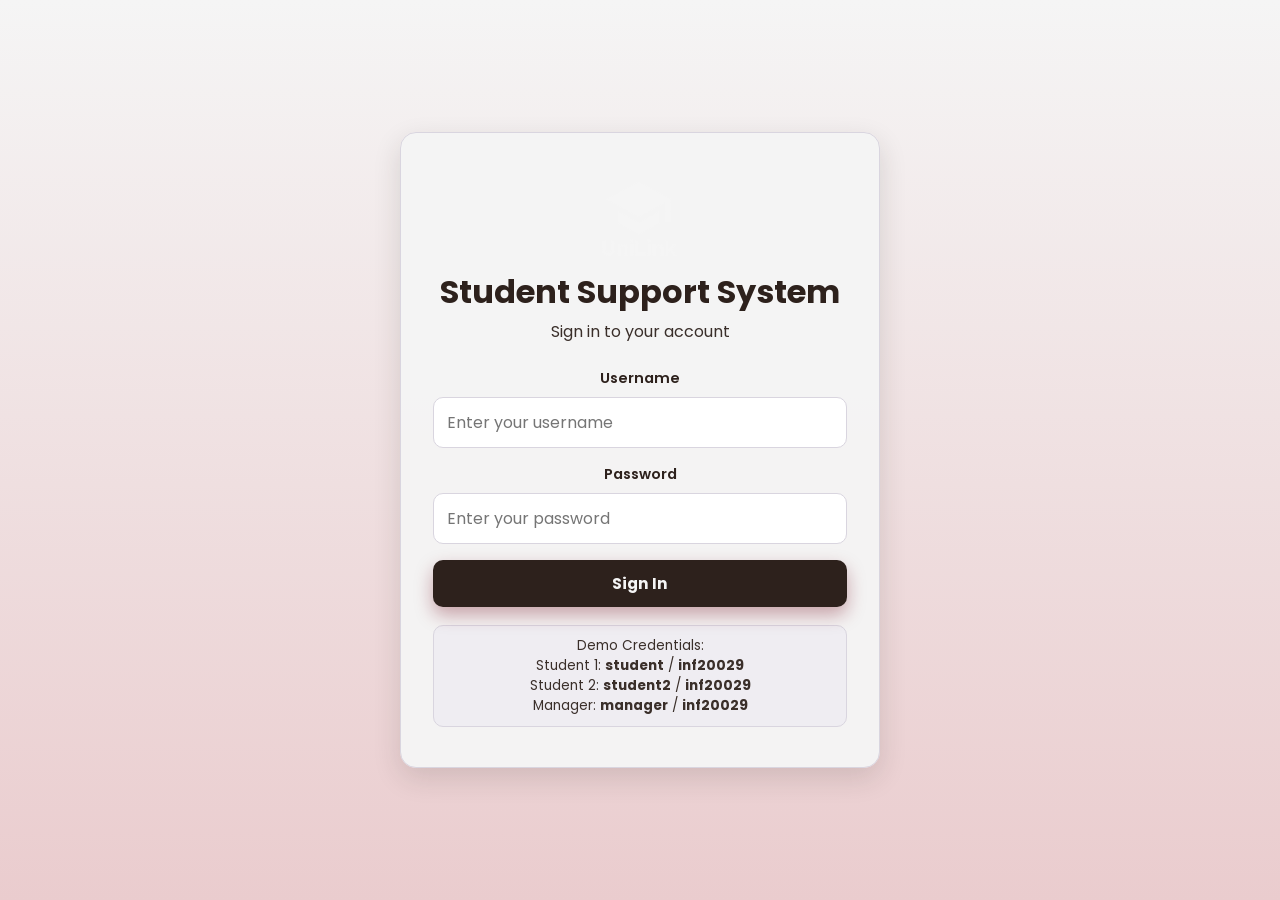
==== commit 6986fb36: "update appointment page, link to previous" ====
--- a/appointments.html
+++ b/appointments.html
@@ -133,7 +133,14 @@
         <div class="modal-content">
             <button id="bookingClose" class="close" type="button" aria-label="Close booking modal">&times;</button>
             <h2 id="bookingTitle">Book Appointment</h2>
-            <p class="field-note">Select one available schedule. Unavailable slots are disabled.</p>
+            <p class="field-note">Pick an available day from the month view, then choose a time slot for that day.</p>
+            <div class="booking-calendar-head">
+                <button id="bookingPrevMonth" type="button" class="btn btn-secondary btn-sm">Previous</button>
+                <p id="bookingMonthLabel" class="booking-month-label"></p>
+                <button id="bookingNextMonth" type="button" class="btn btn-secondary btn-sm">Next</button>
+            </div>
+            <div id="bookingCalendar" class="booking-calendar-grid"></div>
+            <h3 class="booking-slot-title">Available Time Slots</h3>
             <div id="bookingSlots" class="booking-slot-grid"></div>
             <div class="modal-footer-actions">
                 <button id="confirmBookingBtn" type="button" class="btn btn-primary">Confirm Booking</button>
--- a/styles/styles.css
+++ b/styles/styles.css
@@ -1,16 +1,16 @@
 @import url('https://fonts.googleapis.com/css2?family=Poppins:wght@400;500;600;700;800&display=swap');
 
 :root {
-    --bg-gradient: linear-gradient(180deg, #FFEAEF 0%, #FFDCE4 52.08%, #FEB1C7 100%);
-    --primary: #9e182b;
-    --primary-text: #f2e0d2;
-    --secondary: #f9cb56;
-    --secondary-text: #9e182b;
-    --ink: #1f1f1f;
-    --card-bg: rgba(255, 255, 255, 0.94);
-    --card-border: #f2afbc;
-    --card-shadow: 0 10px 28px rgba(158, 24, 43, 0.16);
-    --focus-ring: 0 0 0 3px rgba(249, 203, 86, 0.45);
+    --bg-gradient: linear-gradient(180deg, #f5f5f5 0%, #EACCCE 100%);
+    --primary: #2d211c;
+    --primary-text: #f5f5f5;
+    --secondary: #cd2e3d;
+    --secondary-text: #f5f5f5;
+    --ink: #2d211c;
+    --card-bg: rgba(245, 245, 245, 0.95);
+    --card-border: #d9d5df;
+    --card-shadow: 0 10px 28px rgba(45, 33, 28, 0.14);
+    --focus-ring: 0 0 0 3px rgba(205, 46, 61, 0.35);
 }
 
 * {
@@ -94,7 +94,7 @@
 }
 
 .subtitle {
-    color: #3a2f30;
+    color: #3a2f2a;
     margin-bottom: 24px;
 }
 
@@ -106,9 +106,9 @@
 .login-help {
     margin-top: 18px;
     font-size: 0.85rem;
-    color: #3a2f30;
-    background: #fff5f7;
-    border: 1px solid #f6ccd5;
+    color: #3a2f2a;
+    background: #efedf2;
+    border: 1px solid var(--card-border);
     border-radius: 10px;
     padding: 10px;
 }
@@ -118,8 +118,8 @@
 .navbar {
     background: var(--primary);
     color: var(--primary-text);
-    border-bottom: 1px solid rgba(242, 224, 210, 0.35);
-    box-shadow: 0 8px 20px rgba(107, 11, 25, 0.35);
+    border-bottom: 1px solid rgba(217, 213, 223, 0.55);
+    box-shadow: 0 8px 20px rgba(45, 33, 28, 0.35);
     position: sticky;
     top: 0;
     z-index: 100;
@@ -181,7 +181,7 @@
 
 .nav-link:hover,
 .nav-link.active {
-    color: #fff8ee;
+    color: #ffffff;
 }
 
 .nav-link:hover::after,
@@ -214,13 +214,13 @@
 }
 
 .card-header {
-    background: linear-gradient(180deg, #fff8fa 0%, #ffeef2 100%);
-    border-bottom: 1px solid #f4c5cf;
+    background: linear-gradient(180deg, #f8f7fa 0%, #ece9f1 100%);
+    border-bottom: 1px solid var(--card-border);
     padding: 18px 20px;
 }
 
 .card-header h2 {
-    color: #3e1820;
+    color: var(--primary);
 }
 
 .card-body {
@@ -230,7 +230,8 @@
 .dashboard-section,
 .enquiries-page-section,
 .appointments-section,
-.settings-section {
+.settings-section,
+.feedback-section {
     display: grid;
     gap: 22px;
 }
@@ -262,7 +263,7 @@
 
 .role-greeting {
     margin-top: 4px;
-    color: #5b2730;
+    color: #4a3d38;
     font-size: 0.92rem;
     font-weight: 600;
 }
@@ -274,21 +275,21 @@
 }
 
 .metric-item {
-    background: #fff5f8;
-    border: 1px solid #f2c1cd;
+    background: #f8f7fa;
+    border: 1px solid var(--card-border);
     border-radius: 12px;
     padding: 14px;
 }
 
 .metric-label {
     font-size: 0.83rem;
-    color: #6d3a45;
+    color: #574b46;
     margin-bottom: 8px;
 }
 
 .metric-value {
     font-size: 1.7rem;
-    color: #8b1a2f;
+    color: var(--secondary);
     font-weight: 800;
     line-height: 1;
 }
@@ -300,7 +301,7 @@
 }
 
 .staff-kpi-card {
-    border: 1px solid #f0b9c7;
+    border: 1px solid var(--card-border);
     border-radius: 12px;
     background: #fff;
     padding: 14px;
@@ -311,11 +312,11 @@
 
 .staff-kpi-card:hover {
     transform: translateY(-2px);
-    box-shadow: 0 10px 18px rgba(133, 25, 47, 0.14);
+    box-shadow: 0 10px 18px rgba(45, 33, 28, 0.14);
 }
 
 .staff-kpi-card h3 {
-    color: #4e1b26;
+    color: var(--primary);
     margin-bottom: 8px;
 }
 
@@ -334,7 +335,7 @@
 
 .form-group label {
     font-size: 0.9rem;
-    color: #3e1b21;
+    color: var(--primary);
     font-weight: 600;
 }
 
@@ -342,7 +343,7 @@
 .form-group select,
 .form-group textarea {
     width: 100%;
-    border: 1px solid #e8a8b7;
+    border: 1px solid var(--card-border);
     border-radius: 10px;
     padding: 12px 13px;
     background: #fff;
@@ -354,12 +355,12 @@
 .form-group select:focus,
 .form-group textarea:focus {
     outline: none;
-    border-color: #ce3f5a;
+    border-color: var(--secondary);
     box-shadow: var(--focus-ring);
 }
 
 .field-note {
-    color: #56343a;
+    color: #5d514c;
     font-size: 0.86rem;
 }
 
@@ -367,8 +368,8 @@
     display: none;
     color: #b20020;
     font-size: 0.86rem;
-    background: #ffe6ea;
-    border: 1px solid #ffc0cb;
+    background: #f9ecef;
+    border: 1px solid #e4b7bf;
     border-radius: 8px;
     padding: 8px 10px;
 }
@@ -460,10 +461,60 @@
     gap: 8px;
 }
 
+.past-enquiry-link-list {
+    display: grid;
+    gap: 8px;
+    max-height: 320px;
+    overflow-y: auto;
+    margin-top: 8px;
+}
+
+.past-enquiry-link-btn {
+    border: 1px solid #d8d2df;
+    background: #f8f6fb;
+    color: #2d211c;
+    border-radius: 10px;
+    padding: 10px 12px;
+    text-align: left;
+    font: inherit;
+    font-size: 0.84rem;
+    cursor: pointer;
+}
+
+.past-enquiry-link-btn:hover {
+    background: #f1edf7;
+}
+
+.past-enquiry-link-btn.selected {
+    border-color: #b52635;
+    background: #ffeef1;
+}
+
+.linked-enquiries-summary {
+    display: grid;
+    gap: 6px;
+    margin-top: 8px;
+}
+
+.linked-enquiry-item {
+    background: #f8f6fb;
+    border: 1px solid #dfd8e7;
+    border-radius: 8px;
+    padding: 8px 10px;
+    font-size: 0.83rem;
+    color: #372b2d;
+}
+
+.link-enquiry-actions {
+    display: flex;
+    justify-content: flex-end;
+    gap: 8px;
+}
+
 .category-chip {
-    border: 1px solid #dda2b1;
-    background: #fff5f7;
-    color: #5e2630;
+    border: 1px solid var(--card-border);
+    background: #f2f0f5;
+    color: var(--primary);
     border-radius: 999px;
     padding: 8px 12px;
     font: inherit;
@@ -473,12 +524,12 @@
 }
 
 .category-chip:hover {
-    background: #ffe5eb;
+    background: #e7e3ec;
 }
 
 .category-chip.selected {
     background: var(--secondary);
-    border-color: #d9a623;
+    border-color: #b62634;
     color: var(--secondary-text);
 }
 
@@ -487,7 +538,7 @@
 .table-wrap {
     width: 100%;
     overflow-x: auto;
-    border: 1px solid #efbdc9;
+    border: 1px solid var(--card-border);
     border-radius: 12px;
 }
 
@@ -501,7 +552,7 @@
 .data-table th,
 .data-table td {
     padding: 11px 12px;
-    border-bottom: 1px solid #f3ced7;
+    border-bottom: 1px solid #e6e2ec;
     vertical-align: top;
     font-size: 0.88rem;
     text-align: left;
@@ -509,20 +560,20 @@
 }
 
 .data-table th {
-    background: #fff3f6;
-    color: #581f29;
+    background: #f0edf4;
+    color: var(--primary);
     font-size: 0.84rem;
     text-transform: uppercase;
     letter-spacing: 0.3px;
 }
 
 .data-table tbody tr:hover {
-    background: #fff8fa;
+    background: #f8f6fb;
 }
 
 .empty-cell {
     text-align: center;
-    color: #704950;
+    color: #6a5c58;
 }
 
 .table-actions {
@@ -538,7 +589,7 @@
 }
 
 .table-link:hover {
-    color: #7b1222;
+    color: #4b3832;
 }
 
 /* Status */
@@ -591,7 +642,7 @@
     width: 46px;
     height: 46px;
     border-radius: 50%;
-    border: 1px solid #e39aad;
+    border: 1px solid var(--card-border);
     background: #fff;
     position: relative;
     cursor: pointer;
@@ -647,7 +698,7 @@
     border: none;
     background: transparent;
     font-size: 1.8rem;
-    color: #54131f;
+    color: var(--primary);
     cursor: pointer;
 }
 
@@ -660,11 +711,11 @@
 .notification-item {
     display: flex;
     gap: 10px;
-    background: #fff3f6;
-    border: 1px solid #f2bfcb;
+    background: #f4f2f7;
+    border: 1px solid var(--card-border);
     border-radius: 10px;
     padding: 10px 12px;
-    color: #452027;
+    color: #3d2f2b;
 }
 
 .notification-badge {
@@ -698,14 +749,14 @@
 
 .detail-block {
     margin-top: 14px;
-    background: #fff7f9;
-    border: 1px solid #f5ccd6;
+    background: #f6f4f8;
+    border: 1px solid var(--card-border);
     border-radius: 10px;
     padding: 12px;
 }
 
 .detail-block h3 {
-    color: #5a1e2a;
+    color: var(--primary);
     margin-bottom: 6px;
     font-size: 1rem;
 }
@@ -715,11 +766,11 @@
 }
 
 .muted-text {
-    color: #78575d;
+    color: #6b5f5a;
 }
 
 .placeholder-text {
-    color: #704a50;
+    color: #6b5f5a;
 }
 
 .side-appointment-item {
@@ -739,6 +790,74 @@
     display: grid;
     grid-template-columns: repeat(2, minmax(0, 1fr));
     gap: 10px;
+}
+
+.booking-calendar-head {
+    margin-top: 12px;
+    display: grid;
+    grid-template-columns: auto 1fr auto;
+    align-items: center;
+    gap: 10px;
+}
+
+.booking-month-label {
+    text-align: center;
+    font-weight: 700;
+    color: var(--primary);
+}
+
+.booking-calendar-grid {
+    margin-top: 10px;
+    display: grid;
+    grid-template-columns: repeat(7, minmax(0, 1fr));
+    gap: 8px;
+}
+
+.booking-weekday {
+    font-size: 0.78rem;
+    text-transform: uppercase;
+    letter-spacing: 0.4px;
+    color: #5f5350;
+    text-align: center;
+    font-weight: 700;
+}
+
+.calendar-day {
+    border: 1px solid #dcd6e3;
+    border-radius: 10px;
+    min-height: 40px;
+    font: inherit;
+    font-weight: 600;
+    cursor: pointer;
+}
+
+.calendar-day.placeholder {
+    border: none;
+    background: transparent;
+    cursor: default;
+}
+
+.calendar-day.available {
+    background: #eaf7ed;
+    color: #1f5e2f;
+    border-color: #b9dfc2;
+}
+
+.calendar-day.unavailable {
+    background: #f5f5f5;
+    color: #9b8f93;
+    cursor: default;
+}
+
+.calendar-day.selected {
+    border-color: #1f5e2f;
+    box-shadow: 0 0 0 2px rgba(31, 94, 47, 0.2);
+}
+
+.booking-slot-title {
+    margin-top: 14px;
+    color: #3d2f2b;
+    font-size: 0.95rem;
 }
 
 .slot-btn {
@@ -776,6 +895,27 @@
     margin-top: 16px;
 }
 
+.feedback-action-wrap {
+    display: flex;
+    gap: 8px;
+    align-items: center;
+    flex-wrap: wrap;
+}
+
+.feedback-rating-select {
+    border: 1px solid var(--card-border);
+    border-radius: 8px;
+    padding: 7px 9px;
+    font: inherit;
+    background: #fff;
+}
+
+.feedback-status-text {
+    margin-top: 6px;
+    font-size: 0.8rem;
+    color: #5e514d;
+}
+
 /* Settings */
 
 .account-layout {
@@ -788,13 +928,13 @@
 .profile-image-placeholder {
     height: 220px;
     border-radius: 16px;
-    border: 1px dashed #d4899c;
-    background: linear-gradient(135deg, #fff0f4 0%, #ffdce4 100%);
+    border: 1px dashed #b1aabf;
+    background: linear-gradient(135deg, #f5f5f5 0%, #d9d5df 100%);
     display: flex;
     align-items: center;
     justify-content: center;
     font-weight: 700;
-    color: #8a2d43;
+    color: var(--primary);
     text-transform: uppercase;
     letter-spacing: 0.4px;
 }
@@ -810,7 +950,7 @@
 
 .settings-option {
     padding: 10px 0;
-    border-bottom: 1px solid #f2ccd4;
+    border-bottom: 1px solid var(--card-border);
 }
 
 .settings-option:last-of-type {
@@ -861,8 +1001,8 @@
     overflow-y: auto;
     background: #fff;
     border-radius: 14px;
-    border: 1px solid #efbcc8;
-    box-shadow: 0 20px 36px rgba(100, 23, 37, 0.24);
+    border: 1px solid var(--card-border);
+    box-shadow: 0 20px 36px rgba(45, 33, 28, 0.24);
     padding: 22px;
     position: relative;
 }
@@ -873,7 +1013,7 @@
     right: 12px;
     border: none;
     background: transparent;
-    color: #5f1a28;
+    color: var(--primary);
     font-size: 1.8rem;
     cursor: pointer;
 }
@@ -884,8 +1024,8 @@
     margin-top: 30px;
     background: var(--primary);
     color: var(--primary-text);
-    border-top: 1px solid rgba(242, 224, 210, 0.35);
-    box-shadow: 0 -8px 20px rgba(104, 15, 29, 0.26);
+    border-top: 1px solid rgba(217, 213, 223, 0.55);
+    box-shadow: 0 -8px 20px rgba(45, 33, 28, 0.26);
     padding: 34px 20px 18px;
 }
 
@@ -903,7 +1043,7 @@
 
 .footer-section h3,
 .footer-section h4 {
-    color: #fff2e6;
+    color: #f5f5f5;
     margin-bottom: 10px;
 }
 
@@ -925,10 +1065,123 @@
 }
 
 .footer-bottom {
-    border-top: 1px solid rgba(242, 224, 210, 0.28);
+    border-top: 1px solid rgba(217, 213, 223, 0.35);
     padding-top: 14px;
     color: var(--primary-text);
     font-size: 0.82rem;
+}
+
+/* Student chatbot */
+
+.chatbot-fab {
+    position: fixed;
+    right: 20px;
+    bottom: 22px;
+    z-index: 240;
+    min-height: 52px;
+    min-width: 52px;
+    border-radius: 999px;
+    border: 1px solid #b62634;
+    background: var(--secondary);
+    color: var(--secondary-text);
+    font: inherit;
+    font-weight: 700;
+    padding: 0 18px;
+    box-shadow: 0 12px 24px rgba(45, 33, 28, 0.26);
+    cursor: pointer;
+}
+
+.chatbot-fab:hover {
+    filter: brightness(0.95);
+}
+
+.chatbot-panel {
+    position: fixed;
+    right: 20px;
+    bottom: 84px;
+    z-index: 240;
+    width: min(340px, calc(100vw - 32px));
+    background: #f8f7fa;
+    border: 1px solid var(--card-border);
+    border-radius: 14px;
+    box-shadow: 0 14px 28px rgba(45, 33, 28, 0.22);
+    overflow: hidden;
+    display: none;
+}
+
+.chatbot-panel.show {
+    display: block;
+}
+
+.chatbot-header {
+    padding: 12px 14px;
+    display: flex;
+    align-items: center;
+    justify-content: space-between;
+    background: var(--primary);
+    color: var(--primary-text);
+}
+
+.chatbot-header h3 {
+    font-size: 0.95rem;
+}
+
+.chatbot-close {
+    border: none;
+    background: transparent;
+    color: var(--primary-text);
+    font-size: 1.25rem;
+    line-height: 1;
+    cursor: pointer;
+}
+
+.chatbot-messages {
+    padding: 12px;
+    display: grid;
+    gap: 8px;
+    max-height: 280px;
+    overflow-y: auto;
+}
+
+.chatbot-message {
+    padding: 9px 10px;
+    border-radius: 10px;
+    font-size: 0.86rem;
+    line-height: 1.45;
+}
+
+.chatbot-message.bot {
+    background: #eeebf2;
+    color: var(--primary);
+}
+
+.chatbot-message.user {
+    background: var(--secondary);
+    color: var(--secondary-text);
+    justify-self: end;
+    max-width: 92%;
+}
+
+.chatbot-input-wrap {
+    display: grid;
+    grid-template-columns: 1fr auto;
+    gap: 8px;
+    padding: 10px 12px 12px;
+    border-top: 1px solid var(--card-border);
+}
+
+.chatbot-input-wrap input {
+    border: 1px solid var(--card-border);
+    border-radius: 10px;
+    padding: 10px;
+    font: inherit;
+    background: #fff;
+}
+
+.chatbot-input-wrap input:focus {
+    outline: none;
+    border-color: var(--secondary);
+    box-shadow: var(--focus-ring);
 }
 
 /* Utility */
@@ -973,8 +1226,8 @@
         flex-direction: column;
         align-items: flex-start;
         gap: 12px;
-        background: #7f1223;
-        border-bottom: 1px solid rgba(242, 224, 210, 0.3);
+        background: #2d211c;
+        border-bottom: 1px solid rgba(217, 213, 223, 0.35);
         padding: 16px 20px;
         z-index: 99;
     }
@@ -1001,6 +1254,14 @@
 
     .booking-slot-grid {
         grid-template-columns: 1fr;
+    }
+
+    .booking-calendar-head {
+        grid-template-columns: 1fr;
+    }
+
+    .booking-month-label {
+        order: -1;
     }
 
     .settings-actions {
@@ -1209,6 +1470,19 @@
     .detail-grid {
         grid-template-columns: 1fr;
     }
+
+    .chatbot-fab {
+        right: 14px;
+        bottom: 16px;
+        min-height: 48px;
+        min-width: 48px;
+        padding: 0 14px;
+    }
+
+    .chatbot-panel {
+        right: 14px;
+        bottom: 72px;
+    }
 }
 
 @media (max-width: 520px) {
